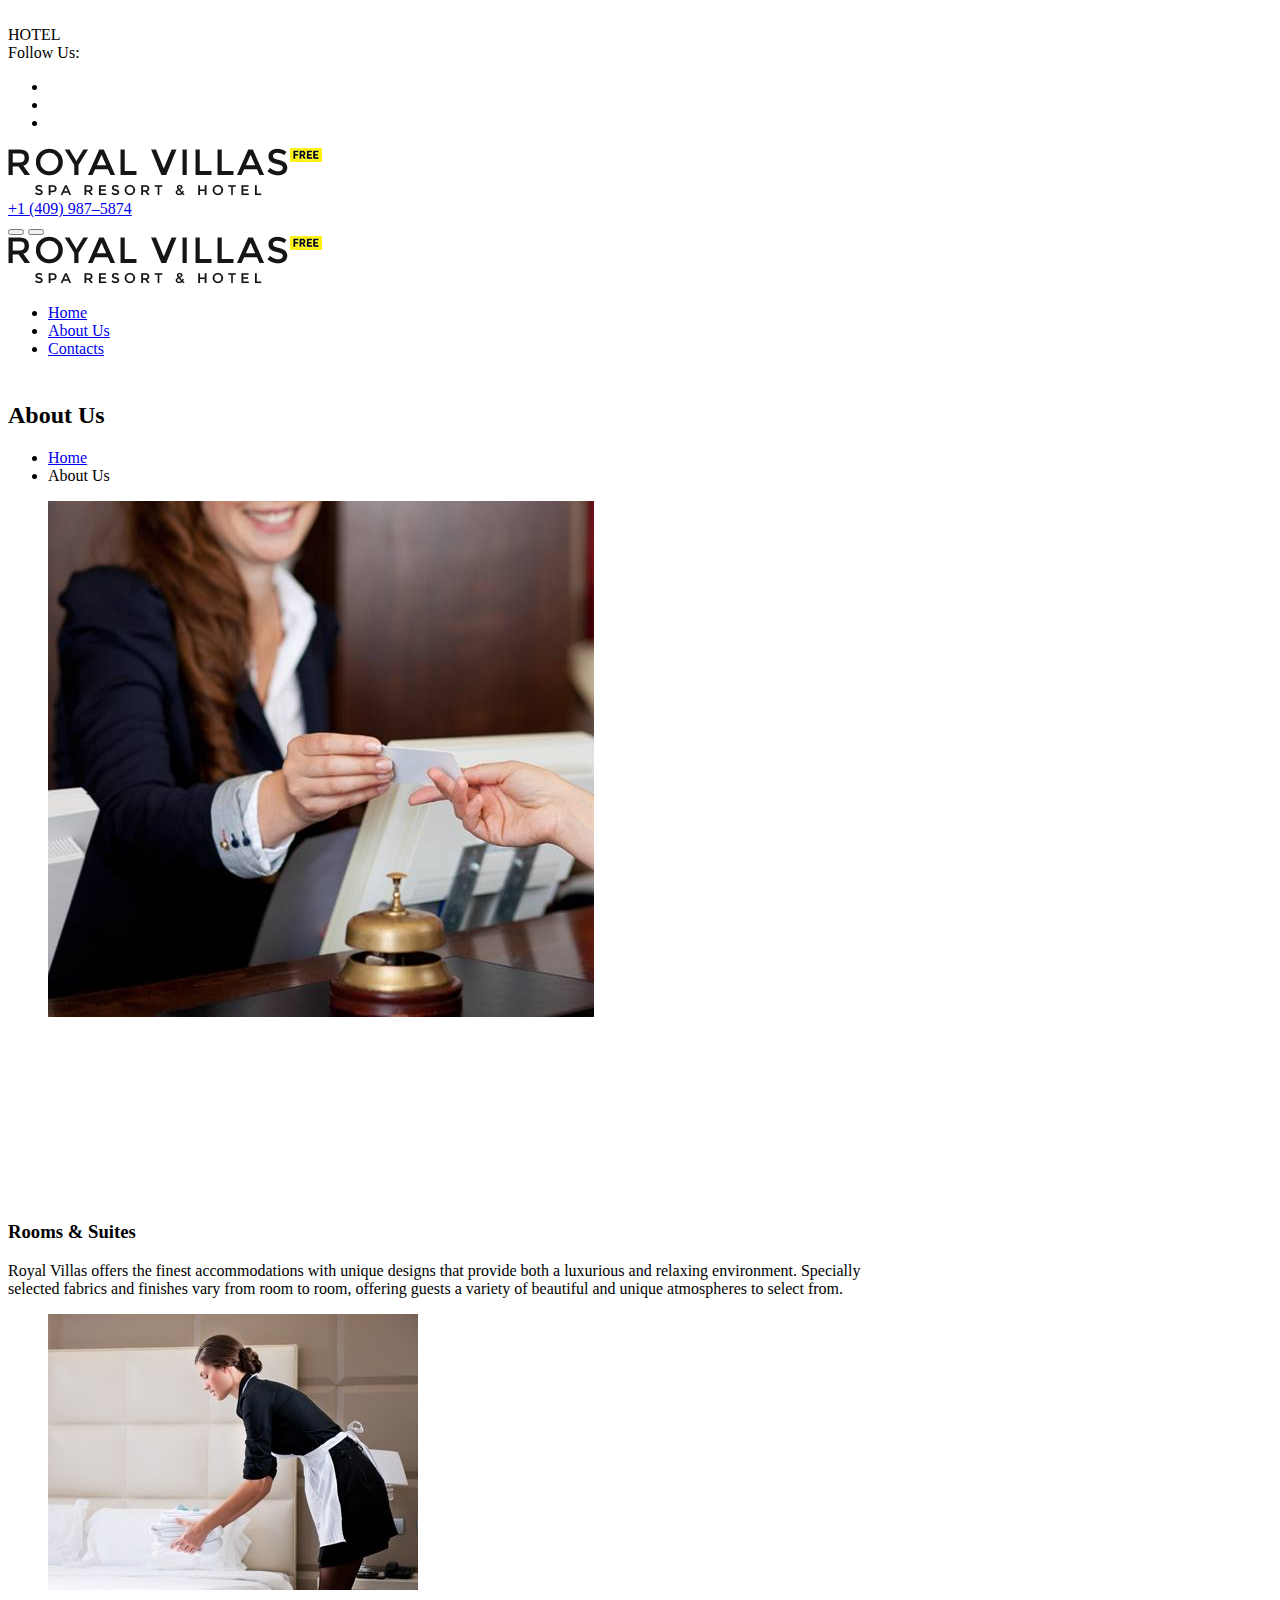
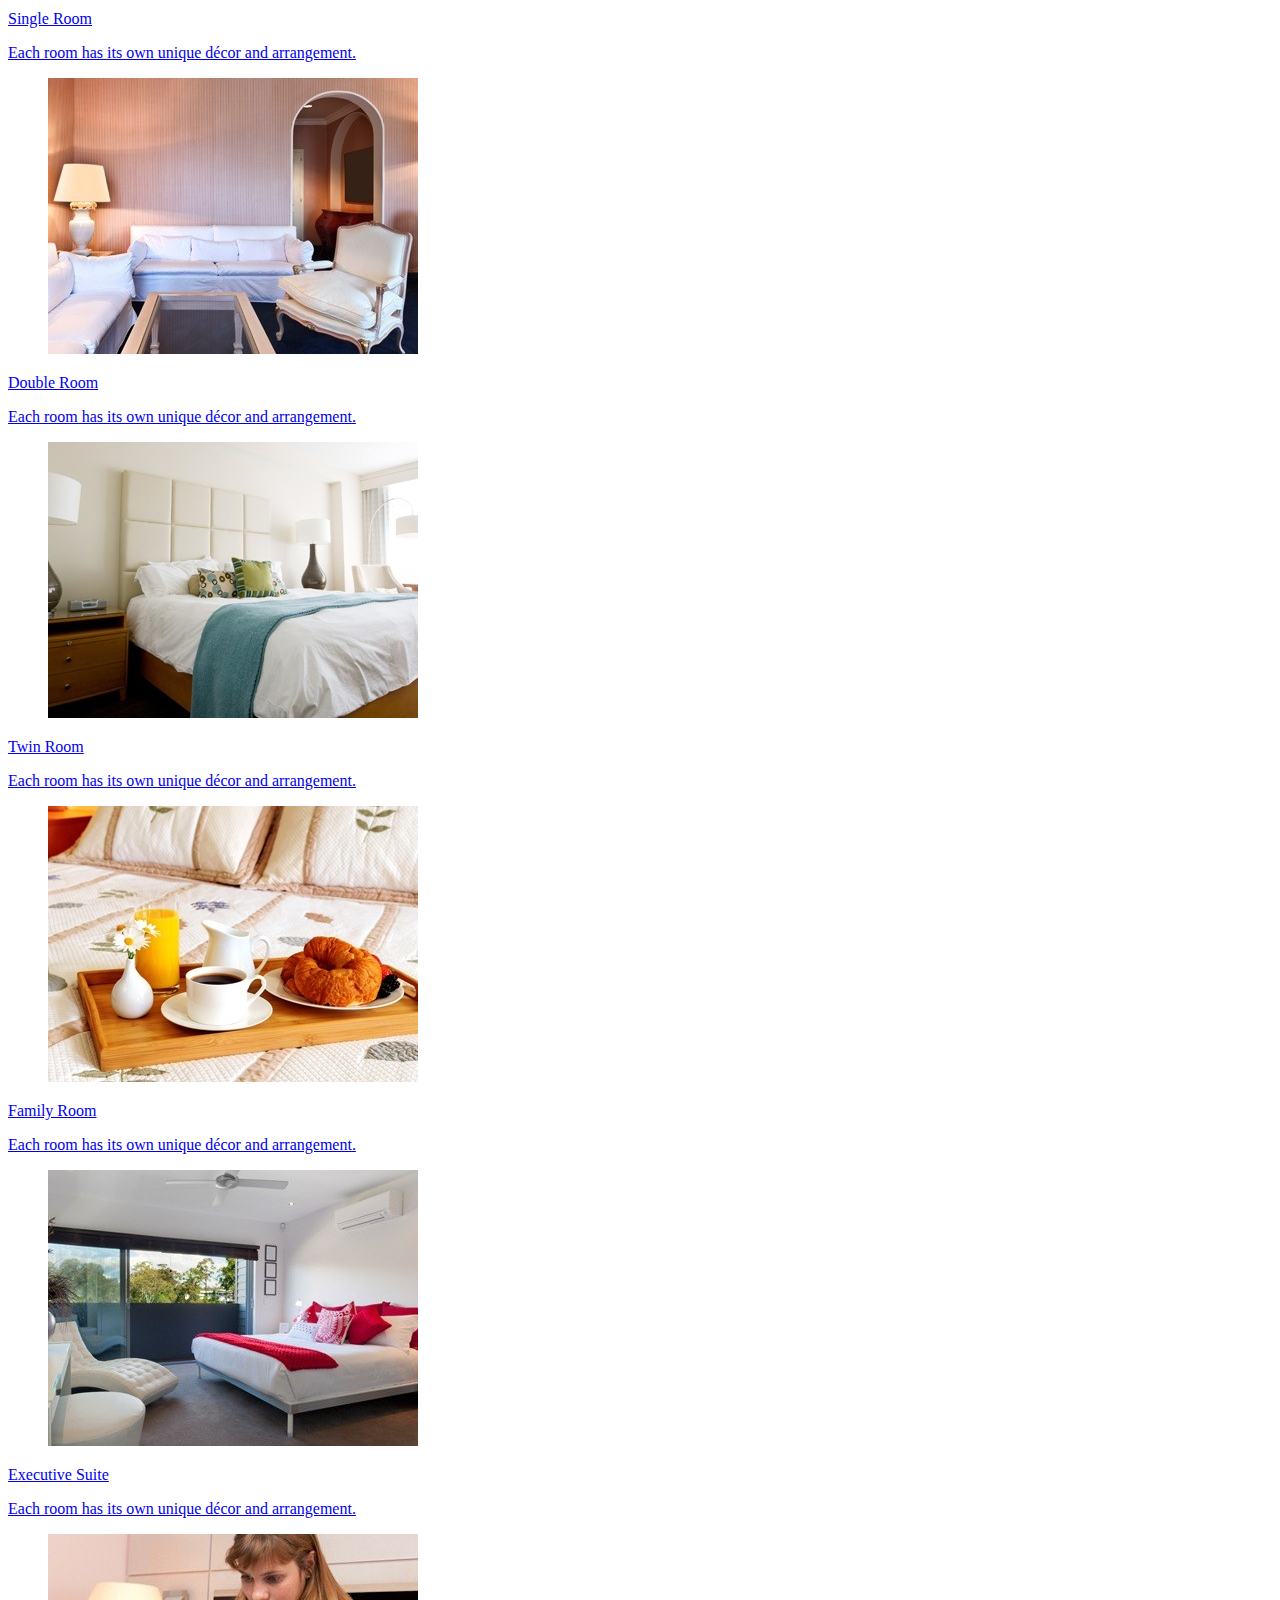
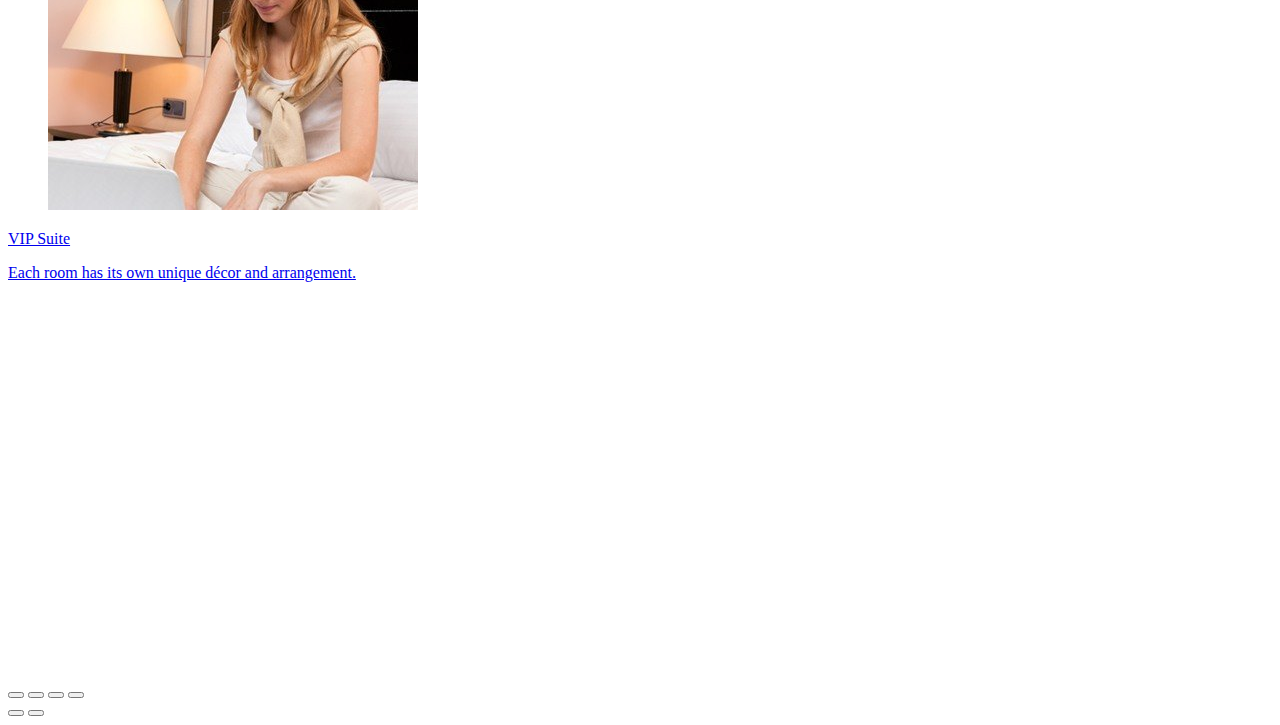
==== about-us.html @ 46a11536 "Add files via upload" ====
<!-- icon list--><!DOCTYPE html>
<html class="wide wow-animation" lang="en">
  <head>
    <!-- Site Title-->
    <title>About Us</title>
    <meta name="format-detection" content="telephone=no">
    <meta name="viewport" content="width=device-width, height=device-height, initial-scale=1.0, maximum-scale=1.0, user-scalable=0">
    <meta http-equiv="X-UA-Compatible" content="IE=edge">
    <meta charset="utf-8">
    <link rel="icon" href="images/favicon.ico" type="image/x-icon">
    <!-- Stylesheets-->
    <link rel="stylesheet" type="text/css" href="//fonts.googleapis.com/css?family=Lato:400,700,400italic%7CPoppins:300,400,500,700">
    <link rel="stylesheet" href="css/bootstrap.css">
    <link rel="stylesheet" href="css/style.css">
    <style>.ie-panel{display: none;background: #212121;padding: 10px 0;box-shadow: 3px 3px 5px 0 rgba(0,0,0,.3);clear: both;text-align:center;position: relative;z-index: 1;} html.ie-10 .ie-panel, html.lt-ie-10 .ie-panel {display: block;}</style>
  </head>
  <body>
    <div class="ie-panel"><a href="http://windows.microsoft.com/en-US/internet-explorer/"><img src="images/ie8-panel/warning_bar_0000_us.jpg" height="42" width="820" alt="You are using an outdated browser. For a faster, safer browsing experience, upgrade for free today."></a></div>
    <!-- Page-->
    <div class="text-center page"><a class="banner banner-top" href="https://www.templatemonster.com/website-templates/monstroid2.html" target="_blank"><img src="images/monstroid.jpg" alt="" height="0"></a>
      <!-- Page preloader-->
      <div class="page-loader">
        <div>
          <div class="page-loader-body">
            <div class="loader">
              <div class="window"></div>
              <div class="window"></div>
              <div class="window"></div>
              <div class="window"></div>
              <div class="window"></div>
              <div class="window"></div>
              <div class="window"></div>
              <div class="window"></div>
              <div class="window"></div>
              <div class="window"></div>
              <div class="window"></div>
              <div class="window"></div>
              <div class="window"></div>
              <div class="window"></div>
              <div class="window"></div>
              <div class="window"></div>
              <div class="window"></div>
              <div class="window"></div>
              <div class="window"></div>
              <div class="window"></div>
              <div class="window"></div>
              <div class="window"></div>
              <div class="window"></div>
              <div class="window"></div>
              <div class="window"></div>
              <div class="door"></div>
              <div class="hotel-sign"><span>H</span><span>O</span><span>T</span><span>E</span><span>L</span></div>
            </div>
          </div>
        </div>
      </div>
      <!-- Page Header-->
      <header class="page-header" style="padding-bottom: 24px">
        <!-- RD Navbar-->
        <div class="rd-navbar-wrap">
          <nav class="rd-navbar rd-navbar-default-with-top-panel" data-layout="rd-navbar-fixed" data-sm-layout="rd-navbar-fixed" data-md-layout="rd-navbar-fullwidth" data-md-device-layout="rd-navbar-fixed" data-lg-layout="rd-navbar-fullwidth" data-lg-device-layout="rd-navbar-fullwidth" data-md-stick-up-offset="90px" data-lg-stick-up-offset="150px" data-stick-up="true" data-sm-stick-up="true" data-md-stick-up="true" data-lg-stick-up="true">
            <div class="rd-navbar-top-panel rd-navbar-collapse">
              <div class="rd-navbar-top-panel-inner">
                <div class="left-side">
                  <div class="group"><span class="text-italic">Follow Us:</span>
                    <ul class="list-inline">
                      <li><a class="icon icon-sm icon-secondary-5 fa fa-instagram" href="#"></a></li>
                      <li><a class="icon icon-sm icon-secondary-5 fa fa-facebook" href="#"></a></li>
                      <li><a class="icon icon-sm icon-secondary-5 fa fa-twitter" href="#"></a></li>
                    </ul>
                  </div>
                </div>
                <div class="center-side">
                  <!-- RD Navbar Brand-->
                  <div class="rd-navbar-brand fullwidth-brand"><a class="brand-name" href="index.html"><img src="images/logo-default-314x48.png" alt="" width="314" height="48"/></a></div>
                </div>
                <div class="right-side">
                  <!-- Contact Info-->
                  <div class="contact-info">
                    <div class="unit unit-middle unit-horizontal unit-spacing-xs">
                      <div class="unit__left"><span class="icon icon-primary text-middle mdi mdi-phone"></span></div>
                      <div class="unit__body"><a class="text-middle" href="tel:#">+1 (409) 987–5874</a></div>
                    </div>
                  </div>
                </div>
              </div>
            </div>
            <div class="rd-navbar-inner">
              <!-- RD Navbar Panel-->
              <div class="rd-navbar-panel">
                <!-- RD Navbar Toggle-->
                <button class="rd-navbar-toggle" data-rd-navbar-toggle=".rd-navbar-nav-wrap"><span></span></button>
                <!-- RD Navbar collapse toggle-->
                <button class="rd-navbar-collapse-toggle" data-rd-navbar-toggle=".rd-navbar-collapse"><span></span></button>
                <!-- RD Navbar Brand-->
                <div class="rd-navbar-brand mobile-brand"><a class="brand-name" href="index.html"><img src="images/logo-default-314x48.png" alt="" width="314" height="48"/></a></div>
              </div>
              <div class="rd-navbar-aside-right">
                <div class="rd-navbar-nav-wrap">
                  <div class="rd-navbar-nav-scroll-holder">
                    <ul class="rd-navbar-nav">
                      <li><a href="index.html">Home</a>
                      </li>
                      <li class="active"><a href="about-us.html">About Us</a>
                      </li>
                      <li><a href="contacts.html">Contacts</a>
                      </li>
                      </li>
                    </ul>
                  </div>
                </div>
              </div>
            </div>
          </nav>
        </div>
      </header>
      <!-- Breadcrumbs & Page title-->
      <section class="section-md text-center bg-image breadcrumbs-01">
        <div class="shell shell-fluid">
          <div class="range range-xs-center">
            <div class="cell-xs-12 cell-xl-11">
              <h2 class="text-white">About Us</h2>
              <ul class="breadcrumbs-custom">
                <li><a href="index.html">Home</a></li>
                <li class="active">About Us</li>
              </ul>
            </div>
          </div>
        </div>
      </section>

      <section class="section section-md bg-secondary-4 text-center text-sm-left">
        <div class="shell">
          <div class="range range-50 range-md-justify range-sm-middle">
            <div class="cell-sm-6 wow fadeInUp" data-wow-delay=".1s">
              <div class="box-outline box-outline__mod-1">
                <figure><img src="images/about-01-546x516.jpg" alt="" width="546" height="516"/>
                </figure>
              </div>
            </div>
            <div class="cell-sm-6 cell-md-5 wow fadeInUp" data-wow-delay=".2s">
              <h3>A Few Words About Us</h3>
              <p>Tired of your daily routine? Seeking for a place to stay and rest with your family? You are in the right place! Our spa resort and hotel provides luxury and historic accommodations for travelers. It combines modern style and amenities with traditional values.</p>
              <p>All rooms are equipped with air conditioners and LCD TVs. Free WI-FI service is available throughout the territory of the hotel. Our restaurant food and meals from world cuisines unite people connecting history and traditions. Experience our warm hospitality, high quality of service and exceptional comfort! Make a reservation for your dream vacation today!</p><a class="button button-primary button button-square button-effect-ujarak button-lg" href="#"><span>read more</span></a>
            </div>
          </div>
        </div>
      </section>
      <section class="section section-md">
        <div class="shell">
          <h3>Rooms & Suites</h3>
          <p>Royal Villas offers the finest accommodations with unique designs that provide both a luxurious and relaxing environment. Specially <br> selected fabrics and finishes vary from room to room, offering guests a variety of beautiful and unique atmospheres to select from.</p>
          <div class="range range-30" data-lightgallery="group">
            <div class="cell-sm-6 cell-md-4"><a class="thumbnail-classic" href="images/grid-gallery-1-1200x800_original.jpg" data-lightgallery="item">
                <figure><img src="images/grid-gallery-1-370x276.jpg" alt="" width="370" height="276"/>
                </figure>
                <div class="caption">
                  <p class="caption-title">Single Room</p>
                  <p class="caption-text">Each room has its own unique décor and arrangement.</p>
                </div></a>
            </div>
            <div class="cell-sm-6 cell-md-4"><a class="thumbnail-classic" href="images/grid-gallery-2-1200x800_original.jpg" data-lightgallery="item">
                <figure><img src="images/grid-gallery-2-370x276.jpg" alt="" width="370" height="276"/>
                </figure>
                <div class="caption">
                  <p class="caption-title">Double Room</p>
                  <p class="caption-text">Each room has its own unique décor and arrangement.</p>
                </div></a>
            </div>
            <div class="cell-sm-6 cell-md-4"><a class="thumbnail-classic" href="images/grid-gallery-3-1058x800_original.jpg" data-lightgallery="item">
                <figure><img src="images/grid-gallery-3-370x276.jpg" alt="" width="370" height="276"/>
                </figure>
                <div class="caption">
                  <p class="caption-title">Twin Room</p>
                  <p class="caption-text">Each room has its own unique décor and arrangement.</p>
                </div></a>
            </div>
            <div class="cell-sm-6 cell-md-4"><a class="thumbnail-classic" href="images/grid-gallery-4-1200x797_original.jpg" data-lightgallery="item">
                <figure><img src="images/grid-gallery-4-370x276.jpg" alt="" width="370" height="276"/>
                </figure>
                <div class="caption">
                  <p class="caption-title">Family Room</p>
                  <p class="caption-text">Each room has its own unique décor and arrangement.</p>
                </div></a>
            </div>
            <div class="cell-sm-6 cell-md-4"><a class="thumbnail-classic" href="images/grid-gallery-5-1200x800_original.jpg" data-lightgallery="item">
                <figure><img src="images/grid-gallery-5-370x276.jpg" alt="" width="370" height="276"/>
                </figure>
                <div class="caption">
                  <p class="caption-title">Executive Suite</p>
                  <p class="caption-text">Each room has its own unique décor and arrangement.</p>
                </div></a>
            </div>
            <div class="cell-sm-6 cell-md-4"><a class="thumbnail-classic" href="images/grid-gallery-6-1200x800_original.jpg" data-lightgallery="item">
                <figure><img src="images/grid-gallery-6-370x276.jpg" alt="" width="370" height="276"/>
                </figure>
                <div class="caption">
                  <p class="caption-title">VIP Suite</p>
                  <p class="caption-text">Each room has its own unique décor and arrangement.</p>
                </div></a>
            </div>
          </div>
        </div>
      </section>
     
      <!-- Page Footer-->
      <footer class="page-footer text-left text-sm-left">
        <div class="shell-wide">
          <div class="footer-banner section-sm"><a class="banner" href="https://www.templatemonster.com/website-templates/monstroid2.html" target="_blank"><img src="images/monstroid_big.jpg" alt="" height="0"></a></div>
          <div class="page-footer-minimal">
            <div class="shell-wide">
              <div class="range range-50">
                <div class="cell-sm-6 cell-md-3 cell-lg-4 wow fadeInUp" data-wow-delay=".1s">
                  <div class="page-footer-minimal-inner">
                    <h4>Opening Hours</h4>
                    <ul class="list-unstyled">
                      <li>
                        <div class="group-xs"> 
                          <div>
                            <dl class="list-desc">
                              <dt>Weekdays: </dt>
                              <dd class="text-gray-darker"><span>8:00–20:00</span></dd>
                            </dl>
                          </div>
                          <div>
                            <dl class="list-desc">
                              <dt>Weekends: </dt>
                              <dd class="text-gray-darker"><span>9:00–18:00</span></dd>
                            </dl>
                          </div>
                        </div>
                      </li>
                      <li>
                        <p class="rights"><span>&copy;&nbsp;</span><span>2019</span><span>&nbsp;</span><span class="copyright-year"></span>Royal Villas. All Rights Reserved. Design by <a href="https://www.templatemonster.com">TemplateMonster</a></p>
                      </li>
                    </ul>
                  </div>
                </div>
                <div class="cell-sm-6 cell-md-5 cell-lg-4 wow fadeInUp" data-wow-delay=".2s">
                  <div class="page-footer-minimal-inner">
                    <h4>Address</h4>
                    <ul class="list-unstyled">
                      <li>
                        <dl class="list-desc">
                          <dt><span class="icon icon-sm mdi mdi-map-marker"></span></dt>
                          <dd><a class="link link-gray-darker" href="#">6036 Richmond hwy., Alexandria, VA, 2230</a></dd>
                        </dl>
                      </li>
                      <li>
                        <dl class="list-desc">
                          <dt><span class="icon icon-sm mdi mdi-phone"></span></dt>
                          <dd class="text-gray-darker">Call Us: <a class="link link-gray-darker" href="tel:#">+1 (409) 987–5874</a>
                          </dd>
                        </dl>
                      </li>
                    </ul>
                  </div>
                </div>
                <div class="cell-sm-8 cell-md-4 wow fadeInUp" data-wow-delay=".3s">
                  <div class="page-footer-minimal-inner-subscribe">
                    <h4>Join Our Newsletter</h4>
                    <!-- RD Mailform-->
                    <form class="rd-mailform rd-mailform-inline form-center" data-form-output="form-output-global" data-form-type="subscribe" method="post" action="bat/rd-mailform.php">
                      <div class="form-wrap">
                        <input class="form-input" id="subscribe-email" type="email" name="email" data-constraints="@Email @Required">
                        <label class="form-label" for="subscribe-email">Enter your e-mail</label>
                      </div>
                      <button class="button button-primary-2 button-effect-ujarak button-square" type="submit"><span>Subscribe</span></button>
                    </form>
                  </div>
                </div>
              </div>
            </div>
          </div>
        </div>
      </footer>
    </div>
    <!-- PANEL-->
    <!-- END PANEL-->
    <!-- Global Mailform Output-->
    <div class="snackbars" id="form-output-global"></div>
    <!-- PhotoSwipe Gallery-->
    <div class="pswp" tabindex="-1" role="dialog" aria-hidden="true">
      <div class="pswp__bg"></div>
      <div class="pswp__scroll-wrap">
        <div class="pswp__container">
          <div class="pswp__item"></div>
          <div class="pswp__item"></div>
          <div class="pswp__item"></div>
        </div>
        <div class="pswp__ui pswp__ui--hidden">
          <div class="pswp__top-bar">
            <div class="pswp__counter"></div>
            <button class="pswp__button pswp__button--close" title="Close (Esc)"></button>
            <button class="pswp__button pswp__button--share" title="Share"></button>
            <button class="pswp__button pswp__button--fs" title="Toggle fullscreen"></button>
            <button class="pswp__button pswp__button--zoom" title="Zoom in/out"></button>
            <div class="pswp__preloader">
              <div class="pswp__preloader__icn">
                <div class="pswp__preloader__cut">
                  <div class="pswp__preloader__donut"></div>
                </div>
              </div>
            </div>
          </div>
          <div class="pswp__share-modal pswp__share-modal--hidden pswp__single-tap">
            <div class="pswp__share-tooltip"></div>
          </div>
          <button class="pswp__button pswp__button--arrow--left" title="Previous (arrow left)"></button>
          <button class="pswp__button pswp__button--arrow--right" title="Next (arrow right)"></button>
          <div class="pswp__caption">
            <div class="pswp__caption__cent"></div>
          </div>
        </div>
      </div>
    </div>
    <!-- Javascript-->
    <script src="js/core.min.js"></script>
    <script src="js/script.js"></script>
  </body>
</html>
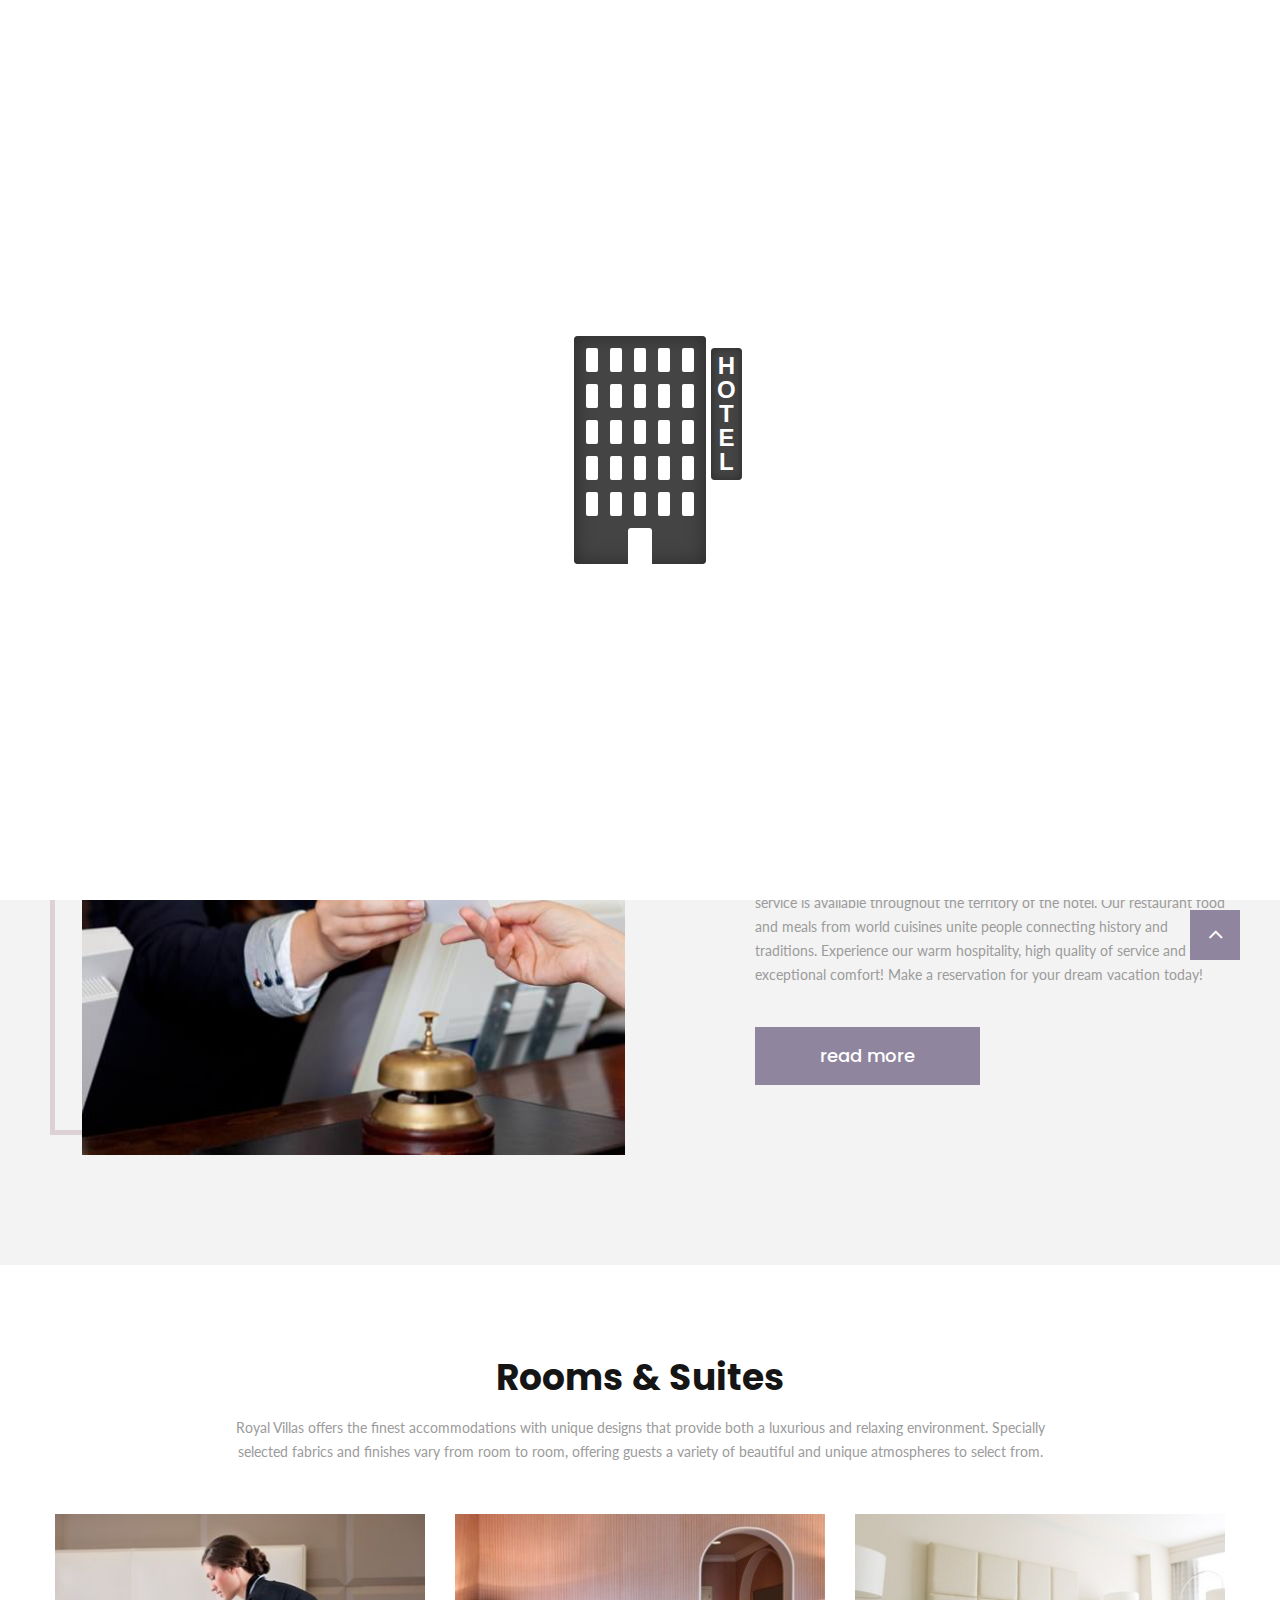
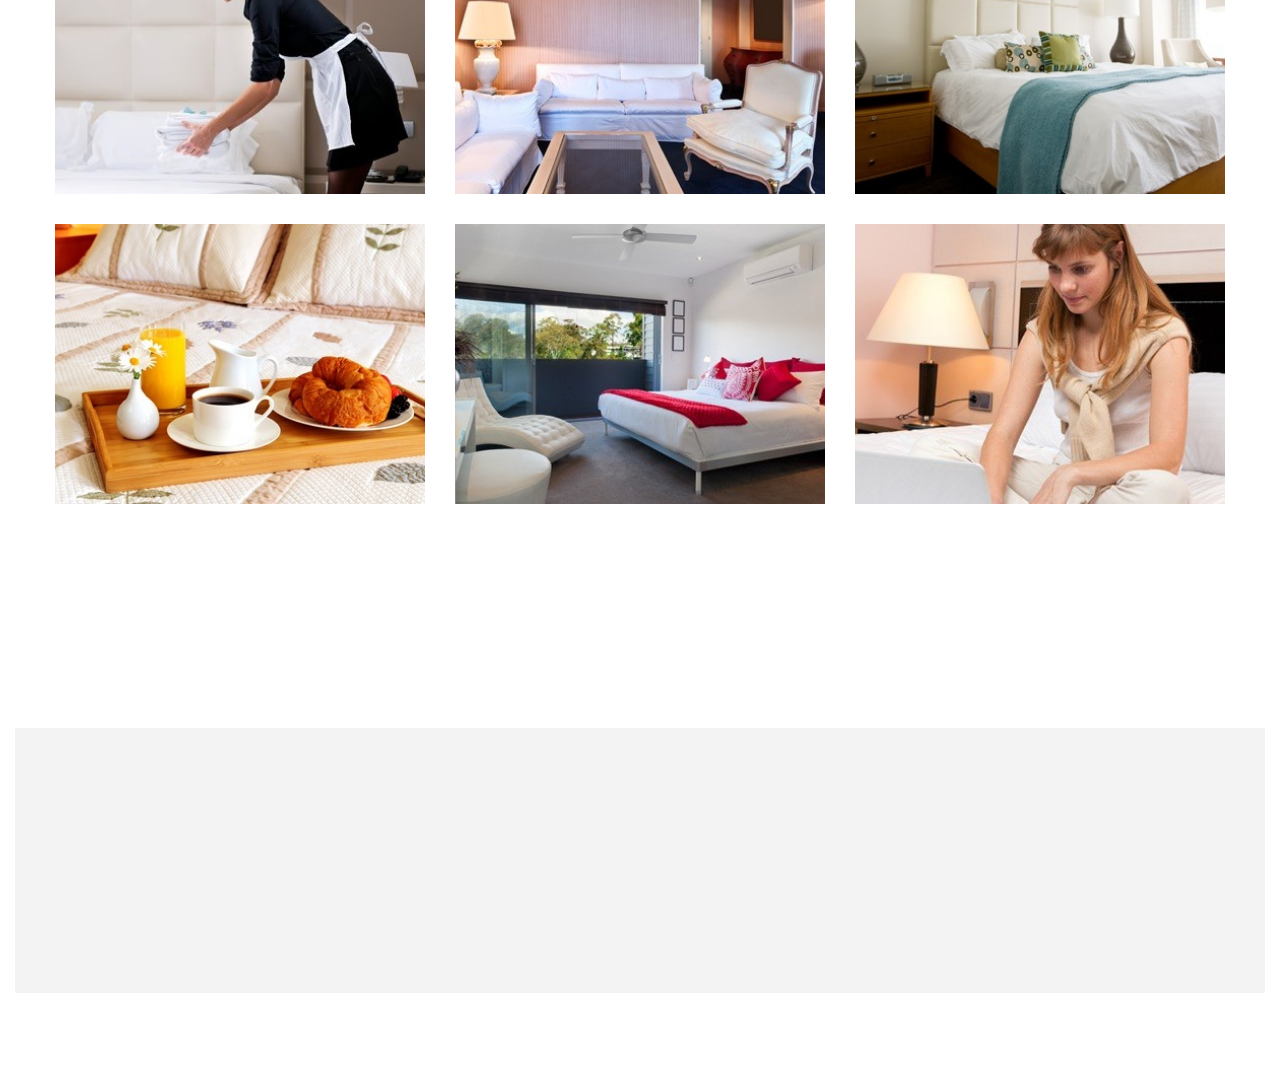
==== commit 503ec375: "Add files via upload" ====
--- a/about-us.html
+++ b/about-us.html
@@ -8,7 +8,7 @@
     <meta name="viewport" content="width=device-width, height=device-height, initial-scale=1.0, maximum-scale=1.0, user-scalable=0">
     <meta http-equiv="X-UA-Compatible" content="IE=edge">
     <meta charset="utf-8">
-    <link rel="icon" href="images/favicon.ico" type="image/x-icon">
+    <link rel="icon" href="images/favicon.png" type="image/x-icon">
     <!-- Stylesheets-->
     <link rel="stylesheet" type="text/css" href="//fonts.googleapis.com/css?family=Lato:400,700,400italic%7CPoppins:300,400,500,700">
     <link rel="stylesheet" href="css/bootstrap.css">
@@ -73,7 +73,7 @@
                 </div>
                 <div class="center-side">
                   <!-- RD Navbar Brand-->
-                  <div class="rd-navbar-brand fullwidth-brand"><a class="brand-name" href="index.html"><img src="images/logo-default-314x48.png" alt="" width="314" height="48"/></a></div>
+                  <div class="rd-navbar-brand fullwidth-brand"><a class="brand-name" href="index.html"><img src="images/HEREDIAVILLE_default_logo.png" alt="" width="314" height="48"/></a></div>
                 </div>
                 <div class="right-side">
                   <!-- Contact Info-->
@@ -94,7 +94,7 @@
                 <!-- RD Navbar collapse toggle-->
                 <button class="rd-navbar-collapse-toggle" data-rd-navbar-toggle=".rd-navbar-collapse"><span></span></button>
                 <!-- RD Navbar Brand-->
-                <div class="rd-navbar-brand mobile-brand"><a class="brand-name" href="index.html"><img src="images/logo-default-314x48.png" alt="" width="314" height="48"/></a></div>
+                <div class="rd-navbar-brand mobile-brand"><a class="brand-name" href="index.html"><img src="images/HEREDIAVILLE_default_logo.png" alt="" width="314" height="48"/></a></div>
               </div>
               <div class="rd-navbar-aside-right">
                 <div class="rd-navbar-nav-wrap">
--- a/css/style.css
+++ b/css/style.css
@@ -0,0 +1,31722 @@
+@charset "UTF-8";+/*
+*
+* Trunk version 1.2.2
+*
+*/+/**
+* Template Style
+*
+* [Table of contents]
+*   1. Custom styles
+*     1.1 Main Styles
+*     1.2 Typography
+*     1.3 Backgrounds
+*     1.4 Colors
+*     1.5 Main layout
+*
+*   2. Components
+*     2.1 Icons
+*     2.2 Buttons
+*     2.3 Forms
+*     2.4 Tables
+*     2.5 Lists
+*     2.6 Post
+*     2.7 Thumbnail
+*     2.8 Tooltip
+*     2.9 Snackbars
+*     2.10 Navigation
+*     2.11 Preloader
+*     2.12 Breadcrumbs
+*     2.13 Panel custom
+*     2.14 Pagination custom
+*
+*   3. Helpers
+*     3.1 Text-alignment
+*     3.2 Text-styling
+*     3.3 Visibility responsive
+*     3.4 Groups
+*     3.5 Context Styling
+*     3.6 Sections
+*     3.7 Offsets
+*
+*   4. Modules
+*     4.1 Flex grid
+*     4.2 Unit-responsive
+*
+*   5 Plugins
+*     5.1 Animate
+*     5.2 Isotope
+*     5.3 Owl Carousel
+*     5.4 RD Navbar
+*     5.5 RD Parallax
+*     5.6 RD Google-Map
+*     5.7 RD Search
+*     5.8 To top
+*     5.9 Tabs
+*     5.10 Photoswipe
+*     5.11 Progress-bars
+*     5.12 Counter
+*     5.13 jquery-circle-progress
+*     5.14 Timecircles
+*     5.15 Swiper
+*
+*   6. Fonts
+*     6.1 FontAwesome
+*     6.2 MDI
+**/+/*
+*
+* Main Styles
+* ==================================================
+*/+html *:first-child {+	margin-top: 0;+}++html *:last-child {+	margin-bottom: 0;+}++body {+	font-family: "Lato", Helvetica, Arial, sans-serif;+	font-size: 14px;+	font-weight: 400;+	line-height: 1.71429;+	color: #9b9b9b;+	background-color: #fff;+}++mark {+	background: #8f859e;+	color: #fff;+	padding: 2px 4px;+}++a {+	color: #8f859e;+	text-decoration: none;+	transition: all 250ms ease-in;+}++a:hover, a:focus {+	color: #695f77;+	text-decoration: none;+	outline: none;+}++a[href*='callto'], a[href*='mailto'] {+	white-space: nowrap;+}++a.hover, a.active {+	color: #695f77;+}++.link-gray, .link-gray:active, .link-gray:focus {+	color: #9b9b9b;+}++.link-gray:hover {+	color: #8f859e;+}++.link-gray-dark, .link-gray-dark:active, .link-gray-dark:focus {+	color: #363d41;+}++.link-gray-dark:hover {+	color: #8f859e;+}++.link-gray-darker, .link-gray-darker:active, .link-gray-darker:focus {+	color: #151515;+}++.link-gray-darker:hover {+	color: #8f859e;+}++.link-hover {+	color: #695f77;+}++.link-press {+	color: #695f77;+}++.link-underline {+	text-decoration: underline;+}++.site-map-link {+	color: #151515;+}++.site-map-link:before {+	padding-right: 17px;+	color: #151515;+	font-size: 15px;+}++.heading-link {+	font-size: 18px;+	font-family: "Poppins", Helvetica, Arial, sans-serif;+}++.p a:hover,+.list a:hover {+	text-decoration: underline;+}++.p a.site-map-link,+.list a.site-map-link {+	text-decoration: none;+}++.overflow-hidden {+	overflow: hidden;+}++p {+	margin-bottom: 0;+}++img {+	display: inline-block;+	max-width: 100%;+	height: auto;+}++.img-rounded {+	border-radius: 4px;+}++/*
+*
+* Typography
+* ==================================================
+*/+h1, h2, h3, h4, h5, h6, .heading-1, .heading-2, .heading-3, .heading-4, .heading-5, .heading-6 {+	margin-top: 0;+	margin-bottom: 0;+	font-family: "Poppins", Helvetica, Arial, sans-serif;+	font-weight: 700;+	letter-spacing: 0;+	color: #151515;+}++h1 a, h2 a, h3 a, h4 a, h5 a, h6 a, .heading-1 a, .heading-2 a, .heading-3 a, .heading-4 a, .heading-5 a, .heading-6 a {+	transition: .3s all ease;+}++h1 a:hover, h2 a:hover, h3 a:hover, h4 a:hover, h5 a:hover, h6 a:hover, .heading-1 a:hover, .heading-2 a:hover, .heading-3 a:hover, .heading-4 a:hover, .heading-5 a:hover, .heading-6 a:hover {+	color: #695f77;+}++h1,+.heading-1 {+	font-size: 48px;+	line-height: 1.2;+}++@media (min-width: 768px) {+	h1,+	.heading-1 {+		line-height: 1.15789;+		font-size: 95px;+	}+}++h2,+.heading-2 {+	font-size: 32px;+	line-height: 1.5;+}++@media (min-width: 768px) {+	h2,+	.heading-2 {+		line-height: 0.93333;+		font-size: 60px;+	}+}++h3,+.heading-3 {+	font-size: 28px;+	line-height: 1.5;+}++@media (min-width: 768px) {+	h3,+	.heading-3 {+		line-height: 1;+		font-size: 36px;+	}+}++h4,+.heading-4 {+	font-size: 20px;+	line-height: 1.5;+}++@media (min-width: 768px) {+	h4,+	.heading-4 {+		line-height: 1.25;+		font-size: 24px;+	}+}++h5,+.heading-5 {+	font-size: 18px;+	line-height: 1.5;+}++@media (min-width: 768px) {+	h5,+	.heading-5 {+		line-height: 1.66667;+		font-size: 18px;+	}+}++h6,+.heading-6 {+	font-size: 17px;+	line-height: 1.5;+}++@media (min-width: 768px) {+	h6,+	.heading-6 {+		line-height: 1.25;+		font-size: 16px;+	}+}++.heading-variant-1 > span {+	display: inline-block;+}++.heading-variant-1 > span + * {+	margin-top: 15px;+}++* + .page .subtitle-group-variant-1 {+	margin-top: 15px;+}++@media (min-width: 1200px) {+	.page .subtitle-group-variant-1 {+		padding-top: 10px;+		padding-bottom: 20px;+	}+}++.big {+	font-size: 16px;+}++small,+.small {+	display: block;+	font-size: 12px;+}++hr {+	margin-top: 0;+	margin-bottom: 0;+	border-top: 1px solid #ebebeb;+}++.divider {+	display: inline-block;+	margin-bottom: 0;+	border: none;+	height: 1px;+	width: 100%;+	background-color: #8f859e;+}++.divider-xs {+	max-width: 45px;+	height: 2px;+}++.divider-xs-2 {+	max-width: 85px;+	height: 2px;+}++.divider-sm {+	max-width: 160px;+}++.divider-left {+	margin-left: 0;+}++.divider-custom {+	position: relative;+	background-color: #ddd;+}++.divider-custom:before {+	position: absolute;+	top: 0;+	left: 0;+	width: 45px;+	border-top: 1px solid #8f859e;+	content: "";+	display: inline-block;+}++.divider-secondary {+	background: #dcd1d5;+}++.heading-subtitle-divider-wrap {+	display: flex;+	flex-direction: column;+	align-items: center;+}++* + .heading-subtitle-divider-wrap {+	margin-top: 15px;+}++.heading-subtitle-divider-wrap:before {+	content: "";+	display: inline-block;+	margin-bottom: 15px;+	border-top: 4px solid #dcd1d5;+	width: 125px;+}++@media (min-width: 768px) {+	.heading-subtitle-divider-wrap {+		align-items: center;+		flex-direction: row;+	}+	* + .heading-subtitle-divider-wrap {+		margin-top: 25px;+	}+	.heading-subtitle-divider-wrap:before {+		margin-bottom: 0;+		margin-right: 15px;+	}+}++/*
+*
+* Backgrounds
+* ==================================================
+*/+.bg-white {+	background-color: #fff;+}++.bg-white + .bg-white {+	padding-top: 0;+}++.bg-gray-dark {+	background-color: #363d41;+}++.bg-gray-dark + .bg-gray-dark {+	padding-top: 0;+}++.bg-gray-light {+	background-color: #f2f3f8;+}++.bg-gray-light + .bg-gray-light {+	padding-top: 0;+}++.bg-primary {+	background-color: #8f859e;+}++.bg-primary + .bg-primary {+	padding-top: 0;+}++.bg-gray-10 {+	background-color: #6f6f6f;+}++.bg-gray-10 + .bg-gray-10 {+	padding-top: 0;+}++.bg-gray-13 {+	background-color: #323232;+}++.bg-gray-13 + .bg-gray-13 {+	padding-top: 0;+}++.bg-gray-11 {+	background-color: #3b3b3b;+}++.bg-gray-11 + .bg-gray-11 {+	padding-top: 0;+}++.bg-secondary-3 {+	background-color: #464646;+}++.bg-secondary-3 + .bg-secondary-3 {+	padding-top: 0;+}++.bg-half-secondary-3 {+	position: relative;+}++.bg-half-secondary-3:before {+	position: absolute;+	top: 0;+	left: 0;+	right: 0;+	bottom: 70%;+	content: '';+	background-color: #464646;+	z-index: -1;+}++.bg-half-secondary-3 p {+	color: rgba(255, 255, 255, 0.5);+}++.bg-secondary-3 + .bg-half-secondary-3 {+	padding-top: 0;+}++@media (min-width: 768px) {+	.bg-half-secondary-3:before {+		bottom: 60%;+	}+}++@media (min-width: 1200px) {+	.bg-half-secondary-3:before {+		bottom: 44%;+	}+}++.bg-secondary-4 {+	background: #f3f3f3;+}++.bg-soon {+	background: url(../images/coming-soon.jpg) no-repeat 50%;+}++.bg-image {+	background-size: cover;+	background-position: center top;+}++@media (min-width: 992px) {+	html.desktop .bg-fixed {+		background-attachment: fixed;+	}+}++/*
+*
+* Colors
+* ==================================================
+*/+.page .text-gray-base {+	color: #000;+}++.page a.text-gray-base:hover,+.page a.text-gray-base:focus {+	color: #8f859e;+}++.page .text-gray-darker {+	color: #151515;+}++.page a.text-gray-darker:hover,+.page a.text-gray-darker:focus {+	color: #8f859e;+}++.page .text-gray-dark {+	color: #363d41;+}++.page a.text-gray-dark:hover,+.page a.text-gray-dark:focus {+	color: #8f859e;+}++.page .text-gray {+	color: #9b9b9b;+}++.page a.text-gray:hover,+.page a.text-gray:focus {+	color: #8f859e;+}++.page .text-gray-light {+	color: #f2f3f8;+}++.page a.text-gray-light:hover,+.page a.text-gray-light:focus {+	color: #8f859e;+}++.page .text-gray-lighter {+	color: #ebebeb;+}++.page a.text-gray-lighter:hover,+.page a.text-gray-lighter:focus {+	color: #8f859e;+}++.page .text-primary {+	color: #8f859e;+}++.page a.text-primary:hover,+.page a.text-primary:focus {+	color: #756a86;+}++.page .text-secondary {+	color: #dcd1d5;+}++.page a.text-secondary:hover,+.page a.text-secondary:focus {+	color: #c6b4bb;+}++.page .text-white {+	color: #fff;+}++.page a.text-white:hover,+.page a.text-white:focus {+	color: #e6e6e6;+}++/*
+*
+* Main layout
+* ==================================================
+*/+.element-mod {+	color: #151515;+}++.figure-default {+	color: #9b9b9b;+}++.figure-default figcaption {+	margin-top: 10px;+}++.subtitle {+	font-size: 24px;+}++.extra-large {+	font-size: 90px;+	line-height: 1.3;+}++@media (min-width: 768px) {+	.extra-large {+		font-size: 140px;+	}+}++@media (min-width: 1200px) {+	.extra-large {+		font-size: 220px;+		line-height: 1;+	}+}++.text-decoration-lines {+	position: relative;+	overflow: hidden;+	width: 100%;+}++.text-decoration-lines-content {+	position: relative;+	display: inline-block;+	min-width: 170px;+	font-size: 12px;+	text-transform: uppercase;+}++.text-decoration-lines-content:before, .text-decoration-lines-content:after {+	content: '';+	position: absolute;+	height: 1px;+	background: #f5f5f5;+	top: 50%;+	width: 100vw;+}++.text-decoration-lines-content:before {+	left: 0;+	transform: translate(-100%, -50%);+}++.text-decoration-lines-content:after {+	right: 0;+	transform: translate(100%, -50%);+}++* + .text-decoration-lines {+	margin-top: 25px;+}++.page {+	position: relative;+	overflow: hidden;+	min-height: 100vh !important;+}++.page-header {+	padding: 0;+	margin: 0;+	border-bottom: none;+}++.page-footer {+	padding-bottom: 40px;+}++@media (min-width: 1200px) {+	.page-footer {+		padding-bottom: 75px;+	}+}++.job-offer {+	padding: 23px 27px 20px;+	box-shadow: 0 2px 5px rgba(68, 73, 83, 0.12);+	border-radius: 6px;+	text-align: left;+}++@media (min-width: 1200px) {+	.job-offer {+		padding: 37px 48px 44px;+	}+}++.job-offer .list-inline {+	margin-left: -7px;+	margin-right: -7px;+}++.job-offer .list-inline li {+	padding-left: 7px;+	padding-right: 7px;+}++.job-offer .list-inline li span + span {+	margin-left: 5px;+}++.job-offer-title {+	font-size: 24px;+	font-family: "Poppins", Helvetica, Arial, sans-serif;+	font-weight: 500;+	color: #151515;+}++.job-offer-title:hover {+	color: #8f859e;+}++.page-img-wrap {+	position: relative;+	display: block;+	height: 372px;+	max-width: 368px;+	margin-left: auto;+	margin-right: auto;+	overflow: hidden;+	box-shadow: 0 11px 32px 0 rgba(107, 127, 142, 0.21);+}++.page-img-wrap img {+	position: absolute;+	top: 0;+	left: 0;+	right: 0;+	transition: 3s linear;+}++.page-img-wrap-coming-soon {+	display: block;+	box-shadow: 0 11px 32px 0 rgba(107, 127, 142, 0.21);+	max-width: 368px;+	margin-left: auto;+	margin-right: auto;+	overflow: hidden;+}++.page-img-wrap-coming-soon img {+	position: relative;+	left: 50%;+	transform: translateX(-50%);+	max-width: none;+}++.page-img-wrap:hover img {+	transform: translate3d(0, calc(-100% + 393px), 0);+}++.ie-10 .page-img-wrap:hover img,+.ie-11 .page-img-wrap:hover img,+.ie-edge .page-img-wrap:hover img {+	top: 393px;+	transform: translate3d(0, -100%, 0);+}++.page .img-wrap-mod-1 {+	position: relative;+	z-index: 1;+}++.page .img-wrap-mod-1 figure {+	transform: translate(0, 55px);+}++.page .img-wrap-mod-1 figure:first-of-type {+	position: absolute;+	top: 0;+	left: 0;+	z-index: -1;+	transform: translate(-10px, -15px);+}++@media (min-width: 768px) {+	.page .img-wrap-mod-1 figure:first-of-type {+		transform: translate(-40px, -15px);+	}+}++@media (min-width: 1200px) {+	.page .img-wrap-mod-1 figure {+		transform: translate(100px, 55px);+	}+	.page .img-wrap-mod-1 figure:first-of-type {+		transform: translate(40px, -75px);+	}+}++.page .img-wrap-mod-3 {+	margin-bottom: -7px;+}++.figure-shadow {+	display: inline-block;+	box-shadow: 0 11px 32px 0 rgba(107, 127, 142, 0.21);+}++.fa-hover {+	text-align: left;+}++.fa-hover > * {+	padding-right: 10px;+}++.fa-hover i:before,+.fa-hover [class*='linear-icon-'] {+	font-style: normal;+	display: inline-block;+	min-width: 30px;+	color: #8f859e;+	font-size: 28px;+	line-height: 2;+	vertical-align: middle;+}++.dtp .p10 {+	margin-top: 6px;+}++.text-width-430 {+	max-width: 430px;+	margin-left: auto;+	margin-right: auto;+}++/*
+*
+* Components
+* ==================================================
+*/+/*
+*
+* Icons
+* --------------------------------------------------
+*/+.icon {+	display: inline-block;+	line-height: 24px;+}++.icon:before {+	position: relative;+	display: inline-block;+	font-weight: 400;+	font-style: normal;+	speak: none;+	text-transform: none;+	-webkit-font-smoothing: antialiased;+	-moz-osx-font-smoothing: grayscale;+}++.icon-primary {+	color: #8f859e;+}++.icon-secondary {+	color: #dcd1d5;+}++.icon-gray-3 {+	color: #636e74;+}++.icon-gray-8 {+	color: #434345;+}++.icon-gray-12 {+	color: #4d4d4d;+}++.icon-white {+	color: #fff;+}++.page a.icon-gray-3, .page a.icon-gray-3:active, .page a.icon-gray-3:focus {+	color: #636e74;+}++.page a.icon-gray-3:hover {+	color: #8f859e;+}++.page a.icon-gray-8, .page a.icon-gray-8:active, .page a.icon-gray-8:focus {+	color: #434345;+}++.page a.icon-gray-8:hover {+	color: #8f859e;+}++.page a.icon-gray-12, .page a.icon-gray-12:active, .page a.icon-gray-12:focus {+	color: #4d4d4d;+}++.page a.icon-gray-12:hover {+	color: #dcd1d5;+}++.page a.icon-white, .page a.icon-white:active, .page a.icon-white:focus {+	color: #fff;+}++.page a.icon-white:hover {+	color: #dcd1d5;+}++.page a.icon-primary, .page a.icon-primary:active, .page a.icon-primary:focus {+	color: #8f859e;+}++.page a.icon-primary:hover {+	color: #dcd1d5;+}++.page a.icon-secondary-5, .page a.icon-secondary-5:active, .page a.icon-secondary-5:focus {+	color: #c3cad4;+}++.page a.icon-secondary-5:hover {+	color: #8f859e;+}++.icon-circle {+	border-radius: 50%;+}++.page .icon {+	font-size: 24px;+}++.page .icon-xs {+	font-size: 15px;+}++.page .icon-sm {+	font-size: 20px;+}++.page .icon-md {+	font-size: 42px;+}++.page .icon-lg {+	font-size: 44px;+	line-height: 1;+}++/*
+*
+* Buttons
+* --------------------------------------------------
+*/+.button {+	display: inline-block;+	position: relative;+	padding: 15px 38px;+	font-size: 16px;+	line-height: 20px;+	border-radius: 4px;+	white-space: nowrap;+	overflow: hidden;+	text-overflow: ellipsis;+	border-style: solid;+	text-align: center;+	cursor: pointer;+	vertical-align: middle;+	user-select: none;+	transition: 250ms all ease-in-out;+	font-family: "Poppins", Helvetica, Arial, sans-serif;+	font-weight: 500;+	border-width: 0;+}++.button:focus, .button:active, .button:active:focus {+	outline: none;+}++.button .caret {+	margin-left: 8px;+}++.button.button-effect-ujarak span {+	position: relative;+	z-index: 2;+}++.button.button-effect-ujarak:before {+	content: "";+	display: inline-block;+	position: absolute;+	top: -3px;+	bottom: -3px;+	left: 10%;+	right: 10%;+	transition: all 250ms ease-in;+	opacity: 0;+	z-index: 0;+}++.button.button-effect-ujarak:after {+	content: '';+	position: absolute;+	top: -3px;+	bottom: -3px;+	left: -3px;+	right: -3px;+	z-index: 1;+	transition: all 250ms ease-in;+}++.button.button-effect-ujarak:hover {+	background: transparent;+}++.button.button-effect-ujarak:hover:before {+	opacity: 1;+	left: -1px;+	right: -1px;+}++.button.button-effect-ujarak:hover:after {+	opacity: 0;+	left: 10%;+	right: 10%;+}++.button[class*='-outline'] {+	padding: 11px 38px;+	font-size: 16px;+	line-height: 20px;+	border-radius: 0;+}++.button-block {+	display: block;+	width: 100%;+}++.button-default {+	color: #151515;+	background-color: transparent;+	border-color: #9b9b9b;+}++.button-default:hover, .button-default:focus, .button-default:active, .button-default:hover {+	color: #fff;+	background-color: #151515;+	border-color: #151515;+}++.button-transparent {+	color: #151515;+	background-color: transparent;+	border-color: transparent;+}++.button-transparent:hover, .button-transparent:focus, .button-transparent:active, .button-transparent:hover {+	color: #fff;+	background-color: #151515;+	border-color: #151515;+}++.button-default-outline {+	border-width: 3px;+	color: #151515;+	background-color: transparent;+	border-color: rgba(0, 0, 0, 0.2);+}++.button-default-outline:hover, .button-default-outline:focus, .button-default-outline:active, .button-default-outline:hover {+	color: #fff;+	background-color: #151515;+	border-color: #151515;+}++.button-gray-dark-outline {+	border-width: 3px;+	color: #151515;+	background-color: transparent;+	border-color: #151515;+}++.button-gray-dark-outline:hover, .button-gray-dark-outline:focus, .button-gray-dark-outline:active, .button-gray-dark-outline:hover {+	color: #fff;+	background-color: #151515;+	border-color: #151515;+}++.button-gray-dark-outline.button-effect-ujarak {+	border-width: 0;+	padding: 14px 38px;+	font-size: 16px;+	line-height: 20px;+	border-radius: 0;+}++.button-gray-dark-outline.button-effect-ujarak:before {+	background-color: #151515;+}++.button-gray-dark-outline.button-effect-ujarak:after {+	top: 0;+	bottom: 0;+	left: 0;+	right: 0;+	border: 3px solid #151515;+}++.button-gray-dark-outline.button-effect-ujarak:hover {+	background: transparent;+}++.button-white-outline {+	border-width: 3px;+	color: #fff;+	background-color: transparent;+	border-color: #fff;+}++.button-white-outline:hover, .button-white-outline:focus, .button-white-outline:active, .button-white-outline:hover {+	color: #fff;+	background-color: #8f859e;+	border-color: #8f859e;+}++.button-white-outline.button-effect-ujarak {+	border-width: 0;+	padding: 14px 38px;+	font-size: 16px;+	line-height: 20px;+	border-radius: 0;+}++.button-white-outline.button-effect-ujarak:before {+	background-color: #8f859e;+}++.button-white-outline.button-effect-ujarak:after {+	top: 0;+	bottom: 0;+	left: 0;+	right: 0;+	border: 3px solid #fff;+}++.button-white-outline.button-effect-ujarak:focus, .button-white-outline.button-effect-ujarak:active {+	background: #8f859e;+	border-color: #8f859e;+}++.button-white-outline.button-effect-ujarak:focus:after, .button-white-outline.button-effect-ujarak:active:after {+	border: 0;+}++.button-white-outline.button-effect-ujarak:hover {+	background: transparent;+}++.button-white-outline.button-lg.button-square {+	border-radius: 0;+}++.button-secondary-outline {+	border-width: 3px;+	color: #151515;+	background-color: transparent;+	border-color: #dcd1d5;+}++.button-secondary-outline:hover, .button-secondary-outline:focus, .button-secondary-outline:active, .button-secondary-outline:hover {+	color: #fff;+	background-color: #8f859e;+	border-color: #8f859e;+}++.button-secondary-outline.button-effect-ujarak {+	border-width: 0;+	padding: 14px 38px;+	font-size: 16px;+	line-height: 20px;+	border-radius: 0;+}++.button-secondary-outline.button-effect-ujarak:before {+	background-color: #8f859e;+}++.button-secondary-outline.button-effect-ujarak:after {+	top: 0;+	bottom: 0;+	left: 0;+	right: 0;+	border: 3px solid #dcd1d5;+}++.button-secondary-outline.button-effect-ujarak:focus, .button-secondary-outline.button-effect-ujarak:active {+	background: #8f859e;+	border-color: #8f859e;+}++.button-secondary-outline.button-effect-ujarak:focus:after, .button-secondary-outline.button-effect-ujarak:active:after {+	border: 0;+}++.button-secondary-outline.button-effect-ujarak:hover {+	background: transparent;+}++.button-secondary-outline.button-lg.button-square {+	border-radius: 0;+}++.button-gray-6-outline {+	border-width: 2px;+	color: #dcd1d5;+	background-color: transparent;+	border-color: #ddd;+}++.button-gray-6-outline:hover, .button-gray-6-outline:focus, .button-gray-6-outline:active, .button-gray-6-outline:hover {+	color: #fff;+	background-color: #8f859e;+	border-color: #8f859e;+}++.button-gray-6-outline.button-effect-ujarak {+	border-width: 0;+	padding: 14px 38px;+	font-size: 16px;+	line-height: 20px;+	border-radius: 0;+}++.button-gray-6-outline.button-effect-ujarak:before {+	background-color: #8f859e;+}++.button-gray-6-outline.button-effect-ujarak:after {+	top: 0;+	bottom: 0;+	left: 0;+	right: 0;+	border: 2px solid #ddd;+}++.button-gray-6-outline.button-effect-ujarak:focus, .button-gray-6-outline.button-effect-ujarak:active {+	background: #8f859e;+	border-color: #8f859e;+}++.button-gray-6-outline.button-effect-ujarak:focus:after, .button-gray-6-outline.button-effect-ujarak:active:after {+	border: 0;+}++.button-gray-6-outline.button-effect-ujarak:hover {+	background: transparent;+}++.button-gray-6-outline.button-lg.button-square {+	border-radius: 0;+}++.button-primary {+	color: #fff;+	background-color: #8f859e;+	border-color: #8f859e;+}++.button-primary:hover, .button-primary:focus, .button-primary:active, .button-primary:hover {+	color: #fff;+	background-color: #dcd1d5;+	border-color: #dcd1d5;+}++.button-primary.button-effect-ujarak:before {+	background-color: #dcd1d5;+}++.button-primary.button-effect-ujarak:after {+	background-color: #8f859e;+}++.button-primary.button-effect-ujarak:hover {+	background: transparent;+}++.button-primary-2 {+	color: #fff;+	background-color: #8f859e;+	border-color: #8f859e;+}++.button-primary-2:hover, .button-primary-2:focus, .button-primary-2:active, .button-primary-2:hover {+	color: #fff;+	background-color: #dcd1d5;+	border-color: #dcd1d5;+}++.button-primary-2.button-effect-ujarak:before {+	background-color: #dcd1d5;+}++.button-primary-2.button-effect-ujarak:after {+	background-color: #8f859e;+}++.button-primary-2.button-effect-ujarak:hover {+	background: transparent;+}++.button-secondary {+	color: #fff;+	background-color: #dcd1d5;+	border-color: #dcd1d5;+}++.button-secondary:hover, .button-secondary:focus, .button-secondary:active, .button-secondary:hover {+	color: #fff;+	background-color: #8f859e;+	border-color: #8f859e;+}++.button-secondary.button-effect-ujarak:before {+	background-color: #8f859e;+}++.button-secondary.button-effect-ujarak:after {+	background-color: #dcd1d5;+}++.button-secondary.button-effect-ujarak:hover {+	background: transparent;+}++.button-steel-blue {+	color: #fff;+	background-color: #547ABB;+	border-color: #547ABB;+}++.button-steel-blue:hover, .button-steel-blue:focus, .button-steel-blue:active, .button-steel-blue:hover {+	color: #fff;+	background-color: #3f629d;+	border-color: #3f629d;+}++.button-cerulean {+	color: #fff;+	background-color: #00bbf2;+	border-color: #00bbf2;+}++.button-cerulean:hover, .button-cerulean:focus, .button-cerulean:active, .button-cerulean:hover {+	color: #fff;+	background-color: #00a7d9;+	border-color: #00a7d9;+}++.button-mandy {+	color: #fff;+	background-color: #e75854;+	border-color: #e75854;+}++.button-mandy:hover, .button-mandy:focus, .button-mandy:active, .button-mandy:hover {+	color: #fff;+	background-color: #e12c27;+	border-color: #e12c27;+}++.button-shadow {+	box-shadow: 0 3px 11px 0 rgba(0, 0, 0, 0.15);+}++.button-shadow:hover {+	box-shadow: 0 3px 5px 0 rgba(0, 0, 0, 0.15);+}++.button-xs {+	padding: 12px 30px;+	font-size: 14px;+	line-height: 18px;+	border-radius: 3px;+}++.button-xs[class*='-outline'] {+	padding: 10px 15px;+	font-size: 14px;+	line-height: 18px;+	border-radius: 3px;+	padding-bottom: 7px;+}++.button-sm {+	padding: 13px 22px;+	font-size: 14px;+	line-height: 16px;+	border-radius: 3px;+	min-width: auto;+}++.button-sm[class*='-outline'] {+	padding: 13px 22px;+	font-size: 14px;+	line-height: 16px;+	border-radius: 3px;+}++.button-lg {+	padding: 19px 65px;+	font-size: 18px;+	line-height: 20px;+	border-radius: 3px;+}++.button-lg[class*='-outline'] {+	padding: 19px 65px;+	font-size: 18px;+	line-height: 20px;+	border-radius: 3px;+}++.button-xl {+	padding: 25px 70px;+	font-size: 24px;+	line-height: 24px;+	border-radius: 3px;+}++.button-xl[class*='-outline'] {+	padding: 25px 70px;+	font-size: 24px;+	line-height: 24px;+	border-radius: 3px;+}++.button-circle {+	border-radius: 30px;+}++.button-round {+	border-radius: 8px;+}++.button-square {+	border-radius: 0;+}++.button-ellipse-md {+	border-radius: 5px;+}++.button-ellipse-lg {+	border-radius: 10px;+}++.button.button-icon {+	padding-left: 35px;+	padding-right: 35px;+}++.button.button-icon .icon {+	line-height: inherit;+	vertical-align: middle;+	transition: 0s;+}++.button.button-icon-left .icon {+	float: left;+	padding-right: 10px;+}++.button.button-icon-right .icon {+	float: right;+	padding-left: 10px;+}++.page .button-tags {+	font-size: 12px;+	border-width: 1px;+	font-weight: 500;+	text-transform: uppercase;+}++.button-link {+	font: 700 16px "Poppins", Helvetica, Arial, sans-serif;+	color: #dcd1d5;+}++/*
+*
+* Form styles
+* --------------------------------------------------
+*/+.rd-mailform {+	position: relative;+	text-align: left;+}++html .rd-mailform-inline {+	display: -ms-flexbox;+	display: -webkit-flex;+	display: flex;+	flex-wrap: wrap;+	transform: translateY(-15px);+	margin-bottom: -15px;+}++html .rd-mailform-inline > * {+	margin-top: 15px;+}++html .rd-mailform-inline .form-wrap {+	-webkit-flex-grow: 1;+	-ms-flex-positive: 1;+	flex-grow: 1;+}++html .rd-mailform-inline .form-input {+	min-width: 150px;+}++html .rd-mailform-inline .button {+	margin-top: 15px;+	flex: none;+}++.form-input {+	display: block;+	width: 100%;+	height: 50px;+	padding: 12px 15px;+	font-size: 14px;+	font-weight: 400;+	line-height: 22px;+	color: #9b9b9b;+	background-color: #f5f5f5;+	background-image: none;+	border: 1px solid #f5f5f5;+	border-radius: 0;+	-webkit-appearance: none;+	letter-spacing: .05em;+}++.form-input:focus {+	outline: 0;+}++.form-input:-webkit-autofill ~ label,+.form-input:-webkit-autofill ~ .form-validation {+	color: #000 !important;+}++textarea.form-input {+	height: 135px;+	min-height: 108px;+	max-height: 229.5px;+	resize: vertical;+}++.form-wrap {+	position: relative;+}++.form-wrap + .form-wrap {+	margin-top: 15px;+}++* + .form-button,+.form-wrap + .button {+	margin-top: 30px;+}++label {+	font-weight: 400;+}++.form-label {+	position: absolute;+	top: 25px;+	left: 15px;+	font-family: "Lato", Helvetica, Arial, sans-serif;+	font-size: 14px;+	font-weight: 400;+	line-height: 22px;+	color: #9b9b9b;+	pointer-events: none;+	z-index: 9;+	transition: .3s;+	transform: translateY(-50%);+}++.form-label.focus {+	opacity: 0;+}++.form-label.auto-fill {+	color: #9b9b9b;+}++@media (min-width: 768px) {+	.form-label-outside {+		position: static;+		text-transform: uppercase;+	}+	.form-label-outside, .form-label-outside.focus, .form-label-outside.auto-fill {+		opacity: 1;+		transform: none;+		color: #9b9b9b;+		font-size: 14px;+		font-weight: 400;+	}+	.form-label-outside + .form-input + .form-validation {+		top: 34px;+	}+}++.form-validation {+	position: absolute;+	right: 10px;+	top: 3px;+	font-size: 11px;+	line-height: 11px;+	color: #d9534f;+	margin-top: 3px;+	transition: .3s;+	z-index: 11;+}++.form-validation-top-left .form-validation {+	top: 0;+	right: auto;+	left: 5px;+}++#form-output-global {+	position: fixed;+	bottom: 30px;+	left: 15px;+	visibility: hidden;+	transform: translateX(-500px);+	transition: .3s all ease;+	z-index: 9999999;+}++#form-output-global.active {+	transform: translateX(0);+	visibility: visible;+}++@media (min-width: 480px) {+	#form-output-global {+		left: 30px;+	}+}++.form-output {+	position: absolute;+	top: 100%;+	left: 0;+	font-size: 14px;+	line-height: 1.5;+	margin-top: 2px;+	transition: .3s;+	opacity: 0;+	visibility: hidden;+}++.form-output.active {+	opacity: 1;+	visibility: visible;+}++.form-output.error {+	color: #d9534f;+}++.form-output.success {+	color: #5cb85c;+}++.radio .radio-custom,+.radio-inline .radio-custom,+.checkbox .checkbox-custom,+.checkbox-inline .checkbox-custom {+	opacity: 0;+}++.radio .radio-custom, .radio .radio-custom-dummy,+.radio-inline .radio-custom,+.radio-inline .radio-custom-dummy,+.checkbox .checkbox-custom,+.checkbox .checkbox-custom-dummy,+.checkbox-inline .checkbox-custom,+.checkbox-inline .checkbox-custom-dummy {+	position: absolute;+	width: 14px;+	height: 14px;+	margin-left: -20px;+	margin-top: 5px;+	outline: none;+	cursor: pointer;+}++.radio .radio-custom-dummy,+.radio-inline .radio-custom-dummy,+.checkbox .checkbox-custom-dummy,+.checkbox-inline .checkbox-custom-dummy {+	pointer-events: none;+	background: #ebebeb;+	box-shadow: inset 1px 1px 1px rgba(0, 0, 0, 0.15);+}++.radio .radio-custom-dummy:after,+.radio-inline .radio-custom-dummy:after,+.checkbox .checkbox-custom-dummy:after,+.checkbox-inline .checkbox-custom-dummy:after {+	position: absolute;+	opacity: 0;+}++.radio .radio-custom:focus,+.radio-inline .radio-custom:focus,+.checkbox .checkbox-custom:focus,+.checkbox-inline .checkbox-custom:focus {+	outline: none;+}++.radio-custom:checked + .radio-custom-dummy:after,+.checkbox-custom:checked + .checkbox-custom-dummy:after {+	opacity: 1;+}++.radio .radio-custom-dummy,+.radio-inline .radio-custom-dummy {+	border-radius: 50%;+}++.radio .radio-custom-dummy:after,+.radio-inline .radio-custom-dummy:after {+	content: '';+	top: 3px;+	right: 3px;+	bottom: 3px;+	left: 3px;+	background: #151515;+	border-radius: 50%;+}++.checkbox,+.checkbox-inline {+	padding-left: 20px;+}++.checkbox .checkbox-custom-dummy,+.checkbox-inline .checkbox-custom-dummy {+	pointer-events: none;+	border-radius: 3px;+	margin-left: 0;+	left: 0;+}++.checkbox .checkbox-custom-dummy:after,+.checkbox-inline .checkbox-custom-dummy:after {+	content: '\f222';+	font-family: "Material Design Icons";+	font-size: 20px;+	line-height: 10px;+	position: absolute;+	top: 0;+	left: 0;+	color: #151515;+}++.form-button-block .button {+	width: 100%;+}++.form-button {+	display: flex;+	align-items: stretch;+	max-height: 70px;+}++.recaptcha {+	transform: scale(0.9);+	transform-origin: 0 0;+}++.page .form-inline {+	text-align: center;+}++.page .form-inline > * + * {+	margin-top: 20px;+}++@media (min-width: 768px) {+	.page .form-inline {+		display: -ms-flexbox;+		display: -webkit-flex;+		display: flex;+		-webkit-flex-direction: row;+		-ms-flex-direction: row;+		flex-direction: row;+		-webkit-flex-wrap: nowrap;+		-ms-flex-wrap: nowrap;+		flex-wrap: nowrap;+		-webkit-align-items: stretch;+		-ms-flex-align: stretch;+		align-items: stretch;+		-webkit-justify-content: center;+		-ms-flex-pack: center;+		justify-content: center;+		width: 100%;+	}+	.page .form-inline > * + * {+		margin-top: 0;+		margin-left: 30px;+	}+	.page .form-inline .form-wrap {+		-webkit-flex-grow: 1;+		-ms-flex-positive: 1;+		flex-grow: 1;+	}+	.page .form-inline .form-input {+		width: 100%;+	}+	.page .form-inline .button {+		display: inline-block;+		-ms-flex-negative: 0;+		-webkit-flex-shrink: 0;+		flex-shrink: 0;+	}+}++.form-comment .form-label-outside {+	text-transform: none;+	color: #151515;+}++.form-comment .form-input {+	background-color: transparent;+	border-radius: 4px;+	color: #151515;+	border-color: #ddd;+	/* Firefox 19+ */+	/* Firefox 18- */+}++.form-comment .form-input::-webkit-input-placeholder {+	color: #151515;+}++.form-comment .form-input::-moz-placeholder {+	color: #151515;+}++.form-comment .form-input:-moz-placeholder {+	color: #151515;+}++.form-comment .form-input:-ms-input-placeholder {+	color: #151515;+}++.form-comment .button {+	font-size: 14px;+	min-width: 180px;+}++h4 + .form-comment {+	margin-top: 10px;+}++.form-search {+	position: relative;+}++.form-search .form-input {+	border: 1px solid #ddd;+	padding-right: 60px;+	color: #000;+	background-color: transparent;+}++.form-search .form-label {+	left: 20px;+	top: 25px;+	color: #9b9b9b;+	font-size: 14px;+}++.form-search-submit {+	position: absolute;+	font-size: 25px;+	right: 20px;+	top: 0;+	bottom: 0;+	padding: 0;+	background: none;+	border: none;+	box-shadow: none;+	color: #151515;+	transition: .3s all ease;+}++.form-search-submit:hover, .form-search-submit:focus {+	color: #8f859e;+	outline: none;+}++.form-wrap_icon {+	position: relative;+	width: 100%;+}++.form-wrap_icon .form-input {+	padding-left: 60px;+}++.form-wrap_icon .form-label {+	left: 60px;+}++.form-wrap_icon::before {+	position: absolute;+	top: 25px;+	left: 22px;+	transform: translateY(-50%);+	margin-right: 7px;+	font-size: 22px;+	line-height: 24px;+	color: #898989;+	z-index: 1;+}++.form-wrap_icon .select2-container .select2-choice {+	padding-left: 0;+}++.form-wrap_icon .select2-container--bootstrap .select2-selection--single {+	padding-left: 60px;+}++.form-wrap_icon__label-outside:before {+	top: auto;+	bottom: 25px;+	transform: translateY(45%);+}++.hotel-booking-form {+	width: 100%;+	text-align: left;+	padding: 30px 20px 30px;+	color: #000;+	background: #e3e3e3;+}++.hotel-booking-form h3 {+	color: inherit;+}++.hotel-booking-form .form-label {+	left: 22px;+	letter-spacing: .05em;+}++.hotel-booking-form .form-input {+	padding-left: 22px;+	background-color: #fff;+}++.hotel-booking-form .select2-container .select2-choice {+	padding-left: 0;+	padding-right: 0;+	background: #fff;+}++.hotel-booking-form .select2-arrow b:before {+	color: #cbcbcb;+}++.hotel-booking-form .button {+	margin-top: 10px;+}++@media (min-width: 480px) {+	.hotel-booking-form {+		padding: 70px 50px 60px;+	}+}++@media (min-width: 1200px) {+	.hotel-booking-form .button {+		font-size: 18px;+		line-height: 20px;+		font-weight: 700;+		padding: 19px 30px;+	}+}++.hotel-booking-form * + .rd-mailform {+	margin-top: 20px;+}++.hotel-booking-form * + .form-wrap {+	margin-top: 5px;+}++.form-label-icon > * {+	display: inline-block;+	vertical-align: middle;+}++.form-label-icon span + span {+	margin-left: 10px;+}++.table-custom {+	box-sizing: border-box;+	width: 100%;+	max-width: 100%;+	font-weight: 400;+	letter-spacing: 0;+	text-align: left;+	background: transparent;+}++.table-custom th,+.table-custom td {+	color: #000;+	background: transparent;+}++.table-custom th {+	padding: 25px 24px;+	font-weight: 700;+	text-transform: uppercase;+	white-space: nowrap;+}++@media (min-width: 768px) {+	.table-custom th {+		padding: 33px 24px;+	}+}++.table-custom td {+	padding: 17px 24px 18px;+	border-bottom: 1px solid #b7b7b7;+}++.table-custom tr:last-of-type td {+	font-weight: 700;+}++.table-custom-primary th {+	color: #fff;+	background: #8f859e;+}++.table-custom-light th {+	background: #f2f3f8;+}++.table-custom-light td + td {+	border-left: 1px solid #b7b7b7;+}++.table-custom-bordered {+	border: 1px solid #b7b7b7;+}++.table-custom-bordered td {+	border: 1px solid #b7b7b7;+}++.table-custom-bordered tbody > tr:first-of-type > td {+	border-top: 0;+}++.table-custom-striped tbody tr:nth-of-type(odd) td {+	background: transparent;+}++.table-custom-striped tbody tr:nth-of-type(even) td {+	background: #f2f3f8;+}++.table-custom-striped tbody td {+	border: 0;+}++.table-round {+	position: relative;+	border-radius: 4px;+	overflow: hidden;+}++.table-custom-responsive {+	overflow-x: auto;+	min-height: 0.01%;+}++@media screen and (max-width: 767px) {+	.table-custom-responsive {+		width: 100%;+		margin-bottom: 10px;+		overflow-y: hidden;+		-ms-overflow-style: -ms-autohiding-scrollbar;+		border: 1px solid #b7b7b7;+	}+	.table-custom-responsive > .table-custom > thead > tr > th,+	.table-custom-responsive > .table-custom > thead > tr > td,+	.table-custom-responsive > .table-custom > tbody > tr > th,+	.table-custom-responsive > .table-custom > tbody > tr > td,+	.table-custom-responsive > .table-custom > tfoot > tr > th,+	.table-custom-responsive > .table-custom > tfoot > tr > td {+		white-space: nowrap;+	}+}++/*
+*
+* Lists
+* --------------------------------------------------
+*/+ul,+ol {+	list-style: none;+	padding: 0;+	margin: 0;+}++.list > li + li {+	margin-top: 10px;+}++.list-xl > li + li {+	margin-top: 40px;+}++@media (min-width: 1200px) {+	.list-xl > li + li {+		margin-top: 90px;+	}+}++.list-inline {+	margin-left: -5px;+	margin-right: -5px;+}++.list-inline > li {+	padding-left: 5px;+	padding-right: 5px;+}++.list-inline-sm {+	margin-left: -15px;+	margin-right: -15px;+	transform: translateY(-7px);+	margin-bottom: -7px;+}++.list-inline-sm > li {+	padding-top: 7px;+	padding-left: 15px;+	padding-right: 15px;+}++.list-unstyled li + li {+	margin-top: 10px;+}++dl {+	margin: 0;+}++.list-desc {+	display: table;+	margin-left: -5px;+	margin-right: -5px;+}++.list-desc > * {+	display: table-cell;+	vertical-align: top;+	padding-left: 5px;+	padding-right: 5px;+	font-weight: 400;+}++.list-desc dt {+	color: #8f859e;+}++.list-desc-secondary dt {+	color: #dcd1d5;+}++.list-terms {+	margin-top: 35px;+}++.list-terms dt + dd {+	margin-top: 5px;+}++.list-terms dd + dt {+	margin-top: 25px;+}++.index-list {+	counter-reset: li;+}++.index-list > li .list-index-counter:before {+	content: counter(li, decimal-leading-zero);+	counter-increment: li;+}++.marked-list {+	text-align: left;+}++.marked-list > li {+	position: relative;+	padding-left: 25px;+	font: 400 14px/24px "Lato", Helvetica, Arial, sans-serif;+	color: #151515;+}++.marked-list > li:before {+	position: absolute;+	top: -1px;+	left: 0;+	content: '\f105';+	font: 400 16px/24px "FontAwesome";+	color: #b7b7b7;+}++.marked-list > li a, .marked-list > li a:active, .marked-list > li a:focus {+	color: inherit;+}++.marked-list > li a:hover {+	color: #8f859e;+}++.marked-list > li + li {+	margin-top: 10px;+}++.marked-list__mod-1 > li {+	padding-bottom: 12px;+	border-bottom: 1px solid #ddd;+}++.marked-list__mod-1 > li:before {+	color: #8f859e;+}++.marked-list-gray-darker > li {+	color: #363d41;+}++.ordered-list {+	counter-reset: li;+	text-align: left;+}++.ordered-list li {+	position: relative;+	padding-left: 25px;+	font: 400 14px/24px "Lato", Helvetica, Arial, sans-serif;+	color: #151515;+}++.ordered-list li:before {+	position: absolute;+	top: 0;+	left: 0;+	display: inline-block;+	width: 15px;+	content: counter(li, decimal) ".";+	counter-increment: li;+	color: #b7b7b7;+}++.ordered-list li + li {+	margin-top: 10px;+}++.nav-list li.active a {+	color: #8f859e;+}++.list-column-3 {+	columns: 2;+	column-gap: 30px;+}++@media (min-width: 768px) {+	.list-column-3 {+		columns: 3;+		column-gap: 60px;+	}+}++.list-bars {+	text-align: left;+}++.list-bars li {+	display: block;+}++.list-bars > li + li {+	margin-top: 25px;+}++.list-bars * + .progress {+	margin-top: 19px;+}++.list-bars-item-header {+	color: #9b9b9b;+	text-transform: uppercase;+}++/*
+*
+* Posts
+* --------------------------------------------------
+*/+.post-box-body {+	display: flex;+	flex-wrap: wrap;+	margin-top: 25px;+}++.post-box-body h4 + p {+	margin-top: 15px;+}++.author-image {+	text-align: center;+	color: #151515;+	font-weight: 700;+}++.author-image img {+	max-width: 60px;+	box-shadow: 0 6px 6px rgba(0, 0, 0, 0.2);+}++.author-image figcaption {+	display: inline-block;+}++.author-image * + figcaption {+	margin-top: 18px;+	margin-left: 20px;+}++.post-box-image {+	display: block;+	overflow: hidden;+}++.post-box-image figure {+	transition: 750ms ease-in-out;+}++.post-box-text {+	margin-bottom: 20px;+	padding-bottom: 20px;+	border-bottom: 1px solid #ebebeb;+}++.post-box-tags {+	width: 100%;+	margin-top: 15px;+}++.post-box-tags .icon {+	font-size: 14px;+}++.post-box-tags .icon:before {+	font-size: 19px;+	color: #151515;+	vertical-align: middle;+	margin-right: 5px;+}++.post-classic footer {+	margin-top: 40px;+}++.post-classic footer .heading-5 {+	font-weight: 500;+}++.post-classic + * {+	margin-top: 40px;+}++.post-content {+	margin-top: 35px;+}++.post-content hr {+	margin-top: 15px;+}++.post-content p + p {+	margin-top: 15px;+}++.post-meta {+	margin-top: 20px;+	margin-left: -15px;+	margin-right: -18px;+}++.post-meta li {+	position: relative;+	padding-left: 15px;+	padding-right: 18px;+}++.post-meta li:after {+	position: absolute;+	right: 0;+	top: -6px;+	font-size: 20px;+	content: '|';+	display: inline-block;+	color: #eee;+}++.post-meta li:last-of-type:after {+	content: none;+}++.box-comment .unit__left {+	padding-top: 15px;+}++.box-comment .box-comment {+	margin-top: 20px;+	margin-left: 20px;+}++* + .box-comment {+	margin-top: 30px;+}++.box-comment-body {+	padding: 18px 18px 20px;+	border: 1px solid #ddd;+	border-radius: 4px;+	color: #151515;+}++.box-comment-title {+	font-size: 16px;+	line-height: 1;+	font-weight: 700;+	text-transform: uppercase;+}++.box-comment-meta {+	font-size: 12px;+	color: #9b9b9b;+}++.box-comment-icon {+	font-size: 14px;+	padding-left: 5px;+	padding-right: 5px;+}++.box-comment-header {+	display: flex;+	flex-wrap: wrap;+	justify-content: space-between;+	align-items: center;+	margin-left: -15px;+	margin-right: -15px;+}++.box-comment-header-inner {+	padding-left: 15px;+	padding-right: 15px;+}++.box-comment-header-inner > * {+	display: inline-block;+	vertical-align: middle;+}++.box-comment-header-inner > * + * {+	margin-left: 5px;+}++.box-comment-text {+	margin-top: 12px;+}++.aside-title {+	font-size: 16px;+	font-weight: 700;+	text-transform: uppercase;+	color: #151515;+}++* + .post-minimal {+	margin-top: 15px;+}++.post-minimal-title {+	font-size: 18px;+	line-height: 1.2;+}++.post-box-minimal {+	max-width: 496px;+	margin-left: auto;+	margin-right: auto;+}++.post-box-minimal-caption {+	border: 1px solid #ebebeb;+}++.post-box-minimal-title {+	padding: 20px;+}++.post-box-minimal-title a {+	color: #151515;+}++.post-box-minimal-title a:hover {+	color: #8f859e;+}++.post-box-minimal-meta-bottom {+	padding: 10px 20px;+	border-top: 1px solid #ebebeb;+}++.post-box-minimal-meta-bottom a {+	color: #9b9b9b;+}++.post-box-minimal-meta-bottom a:hover {+	color: #8f859e;+}++.post-box-minimal-meta-bottom > * + * {+	margin-top: 5px;+}++.post-box-icon:before {+	color: #8f859e;+	padding-right: 7px;+}++.post-box-horizontal {+	max-width: 100%;+}++.post-box-horizontal .post-box-minimal-title,+.post-box-horizontal .post-box-minimal-meta-bottom {+	padding-left: 0;+	padding-right: 0;+}++.post-box-horizontal .post-box-minimal-caption {+	padding: 0 20px;+}++.post-box-horizontal .post-box-minimal-meta-bottom time,+.post-box-horizontal .post-box-minimal-meta-bottom a {+	color: #151515;+}++.post-box-horizontal .post-box-minimal-caption,+.post-box-horizontal .post-box-minimal-caption *,+.post-box-horizontal .post-box-icon:before {+	transition: 450ms;+}++.post-box-horizontal:hover .post-box-minimal-caption {+	background-color: #8f859e;+	border-color: #8f859e;+}++.post-box-horizontal:hover .post-box-minimal-caption .post-box-minimal-title a {+	color: #fff;+}++.post-box-horizontal:hover .post-box-minimal-caption .post-box-minimal-meta-bottom time,+.post-box-horizontal:hover .post-box-minimal-caption .post-box-minimal-meta-bottom a {+	color: #dcd1d5;+}++.post-box-horizontal:hover .post-box-minimal-caption .post-box-icon:before {+	color: #dcd1d5;+}++.post-box-horizontal:hover .post-box-minimal-caption .post-box-minimal-meta-bottom {+	border-top-color: #dcd1d5;+}++.post-box-horizontal:hover .post-box-minimal-meta-bottom a:hover {+	color: #fff;+}++.post-box-horizontal:hover .post-box-minimal-title a:hover {+	color: #dcd1d5;+}++@media (min-width: 480px) {+	.post-box-minimal-caption {+		text-align: left;+	}+	.post-box-minimal-meta-bottom {+		display: flex;+		justify-content: space-between;+		flex-wrap: wrap;+		padding: 15px 20px;+	}+	.post-box-minimal-meta-bottom > * + * {+		margin-top: 0;+		margin-left: 7px;+	}+}++@media (min-width: 768px) {+	.post-box:hover .post-box-image figure {+		transform: scale3d(1.04, 1.04, 1.04);+	}+	.author-image img {+		max-width: 100%;+	}+	.author-image figcaption {+		display: block;+		margin-left: 0;+	}+	.post-box-body {+		flex-direction: row-reverse;+		margin-top: 43px;+		justify-content: flex-start;+	}+	.post-box-body > * {+		flex-grow: 1;+	}+	.author-image {+		max-width: 29%;+	}+	.post-box-tags,+	.post-box-text {+		width: 80%;+		max-width: 80%;+	}+	.post-box-tags {+		margin-top: 0;+	}+	.post-box-text {+		margin-left: 30px;+		padding-bottom: 30px;+	}+	.post-content hr + p {+		margin-top: 50px;+	}+	.box-comment > .box-comment {+		margin-left: 100px;+	}+	.post-box-minimal-title {+		padding: 28px 30px;+	}+	.post-box-minimal-meta-bottom {+		padding: 21px 30px;+	}+	.post-box-horizontal .post-box-minimal-caption {+		padding: 0 30px;+	}+}++@media (min-width: 1200px) {+	.post-box-horizontal {+		display: flex;+		align-items: stretch;+	}+	.post-box-horizontal .post-box-image img {+		position: relative;+		left: 50%;+		transform: translateX(-50%);+		width: auto;+		height: auto;+		max-width: none;+	}+	.post-box-horizontal .post-box-minimal-caption {+		display: flex;+		align-items: center;+		padding: 0 20px;+	}+}++@media (min-width: 1800px) {+	.post-box-horizontal .post-box-minimal-caption {+		padding: 0 30px;+	}+	.post-box-horizontal .post-box-image {+		min-width: 280px;+	}+}++.post-video {+	position: relative;+	overflow: hidden;+}++.post-video__image img {+	width: 100%;+}++.post-video__body:before {+	content: '';+}++.ie-10 .post-video__body:after,+.ie-11 .post-video__body:after {+	content: '';+	height: inherit;+	min-height: inherit;+}++.link-control {+	position: absolute;+	top: 50%;+	left: 50%;+	transform: translate(-50%, -50%);+	width: 95px;+	height: 95px;+	background-image: url(../images/rd-video-play.png);+	background-repeat: no-repeat;+	-webkit-background-size: cover;+	background-size: cover;+	z-index: 2;+	border-radius: 50%;+	transition: .3s ease-out all;+	will-change: transfrom;+}++.link-control:before {+	content: '';+	position: absolute;+	top: -6px;+	bottom: -6px;+	left: -6px;+	right: -6px;+	background-image: url(../images/rd-video-play-hover.png);+	background-repeat: no-repeat;+	-webkit-background-size: cover;+	background-size: cover;+	visibility: hidden;+	opacity: 0;+	transition: .3s ease-out all;+	transform: scale(2);+	z-index: -1;+	border-radius: 50%;+}++.link-control:hover {+	will-change: transfrom;+}++.link-control:hover:before {+	visibility: visible;+	opacity: 1;+	z-index: 1;+	transform: scale(1);+}++/*
+*
+* Thumbnails
+* --------------------------------------------------
+*/+.thumb {+	position: relative;+	display: inline-block;+}++.thumb:before {+	position: absolute;+	top: 0;+	bottom: 0;+	left: 0;+	right: 0;+	background-color: rgba(143, 133, 158, 0.4);+	z-index: 1;+	content: '';+	will-change: opacity;+}++.thumb:after {+	position: absolute;+	top: 50%;+	left: 50%;+	transform: translate(-50%, -50%);+	color: #fff;+	font-family: FontAwesome;+	font-size: 34px;+	content: "\f065";+	z-index: 1;+	will-change: transform, opacity;+}++.thumb:before, .thumb:after {+	transition: .3s ease;+	opacity: 0;+}++.thumb:hover:before, .thumb:hover:after {+	opacity: 1;+}++.img-thumbnail-custom {+	position: relative;+	max-width: 570px;+	margin-left: auto;+	margin-right: auto;+}++.img-thumbnail-custom .caption {+	display: -ms-flexbox;+	display: -webkit-flex;+	display: flex;+	-webkit-justify-content: center;+	-ms-flex-pack: center;+	justify-content: center;+	-webkit-align-items: center;+	-ms-flex-align: center;+	align-items: center;+	padding: 21px;+	background-color: #eee;+}++.img-thumbnail-custom .caption .button {+	padding-left: 15px;+	padding-right: 15px;+}++.img-thumbnail-custom .list-inline li {+	line-height: 0;+	vertical-align: middle;+}++.img-thumbnail-custom .button {+	font-size: 13px;+	text-transform: uppercase;+	font-weight: 700;+	padding-bottom: 9px;+	letter-spacing: .05em;+}++.img-thumbnail-custom .button-gray-dark-outline.button-effect-ujarak:after {+	border-width: 2px;+}++.img-wrap-mod-2 {+	position: relative;+	display: inline-block;+	width: 100%;+	max-width: 130px;+	margin-left: auto;+	margin-right: auto;+}++.img-wrap-mod-2:before {+	position: absolute;+	top: 0;+	bottom: 0;+	left: 0;+	right: 0;+	content: "";+	display: inline-block;+	background-color: rgba(0, 0, 0, 0.5);+	opacity: 0;+	transition: 250ms;+}++.img-wrap-mod-2 .icon {+	position: absolute;+	top: 50%;+	left: 50%;+	opacity: 0;+	transform: translate(-50%, -50%) scale(0);+	transition: 250ms;+}++.img-wrap-mod-2:hover:before {+	opacity: 1;+}++.img-wrap-mod-2:hover .icon {+	transform: translate(-50%, -50%) scale(1);+	opacity: 1;+}++.thumbnail-classic {+	position: relative;+	display: -ms-flexbox;+	display: -webkit-flex;+	display: flex;+	-webkit-flex-direction: column;+	-ms-flex-direction: column;+	flex-direction: column;+	-webkit-align-items: center;+	-ms-flex-align: center;+	align-items: center;+	-webkit-justify-content: center;+	-ms-flex-pack: center;+	justify-content: center;+	text-align: center;+	overflow: hidden;+	width: 100.01%;+	will-change: transform;+}++.thumbnail-classic figure {+	width: 100%;+	transform: translate3d(0, 0, 0);+	transition: .33s all ease-in-out;+}++.thumbnail-classic img {+	position: relative;+	left: 50%;+	transform: translateX(-50%);+	width: auto;+	height: auto;+	max-width: none;+	min-width: 101.5%;+}++.thumbnail-classic .caption {+	position: absolute;+	top: 0;+	right: 0;+	bottom: 0;+	left: 0;+	z-index: 1;+	display: -ms-flexbox;+	display: -webkit-flex;+	display: flex;+	-webkit-flex-direction: column;+	-ms-flex-direction: column;+	flex-direction: column;+	-webkit-justify-content: center;+	-ms-flex-pack: center;+	justify-content: center;+	-webkit-align-items: center;+	-ms-flex-align: center;+	align-items: center;+	padding: 20px;+	transition: .33s all ease-in-out;+	pointer-events: none;+	background: rgba(41, 41, 41, 0.53);+	will-change: transform;+}++.thumbnail-classic .caption::before, .thumbnail-classic .caption::after {+	pointer-events: none;+	position: absolute;+	top: 30px;+	right: 30px;+	bottom: 30px;+	left: 30px;+	content: '';+	opacity: 0;+	transition: opacity 0.35s, transform 0.35s;+	will-change: opacity;+}++.thumbnail-classic .caption::before {+	border-top: 1px solid #fff;+	border-bottom: 1px solid #fff;+	transform: scale(0, 1);+}++.thumbnail-classic .caption::after {+	border-right: 1px solid #fff;+	border-left: 1px solid #fff;+	transform: scale(1, 0);+}++.thumbnail-classic .caption > * {+	position: relative;+	z-index: 2;+}++.thumbnail-classic .caption-title,+.thumbnail-classic .caption-text {+	color: #fff;+}++.thumbnail-classic .caption-title {+	position: relative;+	font-size: 18px;+	line-height: 1.25;+	margin-bottom: 0;+	padding: 0 15px;+}++.thumbnail-classic .caption-text {+	max-width: 100%;+	margin-top: 15px;+	padding: 0 15px;+	color: #fff;+}++.thumbnail-classic .caption-text:before {+	width: 45px;+	margin-left: auto;+	margin-right: auto;+	border-top: 2px solid;+	content: "";+	display: block;+	margin-bottom: 15px;+}++.portfolio-item {+	will-change: transform;+}++.portfolio-item .caption {+	flex-direction: row;+	will-change: opacity;+	background: rgba(143, 133, 158, 0.42);+}++.portfolio-item .caption::before, .portfolio-item .caption::after {+	top: 18px;+	right: 18px;+	bottom: 18px;+	left: 18px;+}++.portfolio-item .caption::before {+	border-top: 1px solid rgba(255, 255, 255, 0.32);+	border-bottom: 1px solid rgba(255, 255, 255, 0.32);+}++.portfolio-item .caption::after {+	border-right: 1px solid rgba(255, 255, 255, 0.32);+	border-left: 1px solid rgba(255, 255, 255, 0.32);+}++.portfolio-item .caption > * {+	margin-left: 8px;+	margin-right: 8px;+	color: #fff;+	will-change: transform;+}++.portfolio-item .caption > span.icon {+	font-size: 12px;+	font-weight: 700;+}++.portfolio-item .caption > span.icon:before {+	padding-right: 5px;+	font-size: 17px;+	vertical-align: middle;+	font-family: "Material Design Icons";+}++@media (min-width: 992px) {+	.desktop .col-md-3 .caption-text {+		max-width: 215px;+	}+	.desktop .col-md-6 .caption-text,+	.desktop .col-md-4 .caption-text {+		max-width: 230px;+	}+	.desktop .thumbnail-classic .caption {+		transition: .4s all ease;+		opacity: 0;+	}+	.desktop .thumbnail-classic .caption-title,+	.desktop .thumbnail-classic .caption-text {+		transition: 300ms 50ms ease-in-out;+		transform: scale3d(0.7, 0.7, 0);+	}+	.desktop .thumbnail-classic:hover figure {+		transform: scale3d(1.05, 1.05, 1.05);+	}+	.desktop .thumbnail-classic:hover .caption {+		opacity: 1;+	}+	.desktop .thumbnail-classic:hover .caption:before, .desktop .thumbnail-classic:hover .caption:after {+		opacity: 1;+		transform: scale(1);+	}+	.desktop .thumbnail-classic:hover .caption-title,+	.desktop .thumbnail-classic:hover .caption-text {+		transform: scale3d(1, 1, 1);+	}+}++@media (max-width: 767px) {+	.thumbnail-classic {+		max-width: 370px;+		margin-left: auto;+		margin-right: auto;+	}+}++.thumbnail-instafeed figure {+	max-height: 450px;+}++.thumbnail-instafeed figure img {+	max-width: 100%;+}++.instafeed-link {+	color: #151515;+	font-weight: 700;+}++/*
+*
+* Tooltip Custom
+* --------------------------------------------------
+*/+.tooltip-custom {+	color: #b7b7b7;+}++.tooltip-custom .tooltip {+	font-family: "Lato", Helvetica, Arial, sans-serif;+	z-index: 998;+}++.tooltip-custom .tooltip.in {+	opacity: 1;+}++.tooltip-custom .tooltip-inner {+	max-width: 253px;+	padding: 4px 8px;+	font-size: 14px;+	border-radius: 0;+	background: #8f859e;+}++.tooltip-custom .tooltip.left .tooltip-arrow {+	border-left-color: #8f859e;+}++.tooltip-custom .tooltip.right .tooltip-arrow {+	border-right-color: #8f859e;+}++.tooltip-custom .tooltip.top .tooltip-arrow {+	border-top-color: #8f859e;+}++.tooltip-custom .tooltip.bottom .tooltip-arrow {+	border-bottom-color: #8f859e;+}++/*
+*
+* Snackbars
+* --------------------------------------------------
+*/+.snackbars {+	max-width: 280px;+	padding: 9px 16px;+	margin-left: auto;+	margin-right: auto;+	color: #fff;+	text-align: left;+	background-color: #151515;+	border-radius: 0;+	box-shadow: 0 1px 4px 0 rgba(0, 0, 0, 0.15);+	font-size: 14px;+}++.snackbars .icon-xxs {+	font-size: 18px;+}++.snackbars p span:last-child {+	padding-left: 14px;+}++.snackbars-left {+	display: inline-block;+	margin-bottom: 0;+}++.snackbars-right {+	display: inline-block;+	float: right;+	text-transform: uppercase;+}++.snackbars-right:hover {+	text-decoration: underline;+}++@media (min-width: 480px) {+	.snackbars {+		max-width: 380px;+		padding: 12px 15px;+		font-size: 16px;+	}+}++/*
+*
+* Navigation
+* --------------------------------------------------
+*/+.navigation-pills li a {+	display: inline-block;+	padding: 3px 9px;+	border: 1px solid #8f859e;+	border-radius: 5px;+	font-size: 16px;+	transition: .2s;+}++.navigation-pills li a.active, .navigation-pills li a:hover, .navigation-pills li a:focus {+	background-color: #8f859e;+	color: #fff;+}++/*
+*
+* Page Loaders
+* --------------------------------------------------
+*/+.page-loader {+	position: fixed;+	left: 0;+	top: 0;+	bottom: 0;+	right: 0;+	float: left;+	display: flex;+	justify-content: center;+	align-items: center;+	padding: 20px;+	z-index: 9999999;+	background: #fff;+	transition: .3s all ease;+}++.page-loader.loaded {+	opacity: 0;+	visibility: hidden;+	z-index: -1;+}++.page-loader.ending {+	display: none;+}++.page-loader .page-loader-body {+	text-align: center;+}++.page-loader .loader {+	color: #fff;+	font-size: 24px;+}++.page-loader .loader span {+	display: block;+}++/* EDITABLE PARAMETERS */+@keyframes flicker {+	0% {+		background: transparent;+	}+	50% {+		background: white;+	}+	100% {+		background: transparent;+	}+}++@keyframes neon {+	0% {+		text-shadow: none;+	}+	50% {+		text-shadow: rgba(255, 255, 255, 0.8) 0 0 8px;+	}+	100% {+		text-shadow: none;+	}+}++.loader {+	padding: .5em;+	width: 5.5em;+	height: 9.5em;+	margin: 100px auto;+	background: #444444;+	position: relative;+	box-shadow: #2b2b2b 0 0 20px inset;+	border-radius: 4px;+}++.loader .hotel-sign {+	padding: .25em 0;+	position: absolute;+	right: -1.5em;+	width: 1.3em;+	content: " ";+	text-align: center;+	background: #444444;+	font-family: sans-serif;+	font-weight: 700;+	border-radius: 4px;+	box-shadow: #2b2b2b 0 0 10px inset;+	animation: neon 3s infinite ease;+}++.loader .hotel-sign span {+	line-height: 1;+}++.loader .window {+	background: white;+	width: .5em;+	height: 1em;+	float: left;+	margin: 0 .5em .5em 0;+	border-radius: 2px;+	animation: flicker 1s infinite ease;+}++.loader .window:nth-of-type(5n) {+	margin: 0 0 .5em 0;+}++.loader .window:nth-child(1) {+	animation-delay: 0.5s;+	animation-duration: 0.5s;+}++.loader .window:nth-child(2) {+	animation-delay: 1s;+	animation-duration: 1s;+}++.loader .window:nth-child(3) {+	animation-delay: 1.5s;+	animation-duration: 1.5s;+}++.loader .window:nth-child(4) {+	animation-delay: 2s;+	animation-duration: 2s;+}++.loader .window:nth-child(5) {+	animation-delay: 2.5s;+	animation-duration: 2.5s;+}++.loader .window:nth-child(5) {+	animation-delay: 1.25s;+	animation-duration: 1.25s;+}++.loader .window:nth-child(6) {+	animation-delay: 1.5s;+	animation-duration: 1.5s;+}++.loader .window:nth-child(7) {+	animation-delay: 1.75s;+	animation-duration: 1.75s;+}++.loader .window:nth-child(8) {+	animation-delay: 2s;+	animation-duration: 2s;+}++.loader .window:nth-child(9) {+	animation-delay: 2.25s;+	animation-duration: 2.25s;+}++.loader .window:nth-child(10) {+	animation-delay: 2.5s;+	animation-duration: 2.5s;+}++.loader .window:nth-child(10) {+	animation-delay: 1s;+	animation-duration: 1s;+}++.loader .window:nth-child(11) {+	animation-delay: 1.1s;+	animation-duration: 1.1s;+}++.loader .window:nth-child(12) {+	animation-delay: 1.2s;+	animation-duration: 1.2s;+}++.loader .window:nth-child(13) {+	animation-delay: 1.3s;+	animation-duration: 1.3s;+}++.loader .window:nth-child(14) {+	animation-delay: 1.4s;+	animation-duration: 1.4s;+}++.loader .window:nth-child(15) {+	animation-delay: 1.5s;+	animation-duration: 1.5s;+}++.loader .window:nth-child(16) {+	animation-delay: 1.6s;+	animation-duration: 1.6s;+}++.loader .window:nth-child(17) {+	animation-delay: 1.7s;+	animation-duration: 1.7s;+}++.loader .window:nth-child(18) {+	animation-delay: 1.8s;+	animation-duration: 1.8s;+}++.loader .window:nth-child(19) {+	animation-delay: 1.9s;+	animation-duration: 1.9s;+}++.loader .window:nth-child(20) {+	animation-delay: 2s;+	animation-duration: 2s;+}++.loader .window:nth-child(20) {+	animation-delay: 1.33333s;+	animation-duration: 1.66667s;+}++.loader .window:nth-child(21) {+	animation-delay: 1.4s;+	animation-duration: 1.75s;+}++.loader .window:nth-child(22) {+	animation-delay: 1.46667s;+	animation-duration: 1.83333s;+}++.loader .window:nth-child(23) {+	animation-delay: 1.53333s;+	animation-duration: 1.91667s;+}++.loader .window:nth-child(24) {+	animation-delay: 1.6s;+	animation-duration: 2s;+}++.loader .window:nth-child(25) {+	animation-delay: 1.66667s;+	animation-duration: 2.08333s;+}++.loader .window:nth-child(26) {+	animation-delay: 1.73333s;+	animation-duration: 2.16667s;+}++.loader .window:nth-child(27) {+	animation-delay: 1.8s;+	animation-duration: 2.25s;+}++.loader .window:nth-child(28) {+	animation-delay: 1.86667s;+	animation-duration: 2.33333s;+}++.loader .window:nth-child(29) {+	animation-delay: 1.93333s;+	animation-duration: 2.41667s;+}++.loader .window:nth-child(30) {+	animation-delay: 2s;+	animation-duration: 2.5s;+}++.loader .door {+	background: white;+	position: absolute;+	bottom: 0;+	width: 1em;+	height: 1.5em;+	left: 50%;+	margin-left: -.5em;+	border-top-left-radius: 3px;+	border-top-right-radius: 3px;+}++.breadcrumbs-custom {+	margin-top: 15px;+	position: relative;+	vertical-align: middle;+}++.breadcrumbs-custom a {+	display: inline;+	vertical-align: middle;+}++.breadcrumbs-custom a, .breadcrumbs-custom a:active, .breadcrumbs-custom a:focus {+	color: #dcd1d5;+}++.breadcrumbs-custom li {+	position: relative;+	display: inline-block;+	vertical-align: middle;+	padding-right: 36px;+	font-size: 18px;+}++.breadcrumbs-custom li:after {+	content: "";+	position: absolute;+	top: 53%;+	right: 9px;+	display: inline-block;+	color: rgba(255, 255, 255, 0.5);+	font: 400 18px/18px 'Material Design Icons';+	transform: translateY(-50%);+}++.breadcrumbs-custom li:last-child {+	padding-right: 0;+}++.breadcrumbs-custom li:last-child:after {+	display: none;+}++.breadcrumbs-custom a:hover,+.breadcrumbs-custom li.active {+	color: #fff;+}++@media (min-width: 768px) {+	.breadcrumbs-custom li {+		padding-right: 44px;+	}+	.breadcrumbs-custom li:after {+		right: 13px;+	}+}++.breadcrumbs-01 {+	background-image: url(../images/breadcrumbs-01.jpg);+}++.breadcrumbs-02 {+	background-image: url(../images/breadcrumbs-02.jpg);+}++.panel-group.panel-group-custom {+	margin-bottom: 0;+}++.panel-group.panel-group-custom .panel-heading + .panel-collapse > .panel-body,+.panel-group.panel-group-custom .panel-heading + .panel-collapse > .list-group {+	border-top: 0;+}++.panel-group.panel-group-custom .panel + .panel {+	margin-top: 0;+}++.panel-group.panel-group-corporate .panel + .panel {+	margin-top: 30px;+}++.panel-custom {+	margin: 0;+	background: inherit;+	border: 0;+	border-radius: 0;+	box-shadow: none;+}++.panel-custom a {+	display: block;+}++.panel-custom .panel-heading {+	padding: 0;+	border-bottom: 0;+	border-top-radius: 0;+}++.panel-custom .panel-body {+	padding: 0;+	border: 0;+}++* + .panel-group-custom {+	margin-top: 30px;+}++.panel-corporate {+	text-align: left;+	box-shadow: 0 11px 32px 0 rgba(107, 127, 142, 0.21);+}++.panel-corporate .panel-title a,+.panel-corporate .panel-collapse {+	background: #fff;+}++.panel-corporate .panel-title a {+	position: relative;+	z-index: 1;+	padding: 21px 82px 21px 32px;+	font-weight: 700;+	font-size: 16px;+	letter-spacing: 0;+	color: #151515;+	transition: 1.3s all ease;+	border-radius: 6px 6px 0 0;+	border-bottom: 1px solid #dedede;+}++.panel-corporate .panel-title a .panel-arrow:after {+	opacity: 0;+	visibility: hidden;+}++.panel-corporate .panel-title a.collapsed {+	border-radius: 6px;+	border-bottom-width: 0;+}++.panel-corporate .panel-title a.collapsed .panel-arrow {+	border-radius: 0 6px 6px 0;+}++.panel-corporate .panel-title a.collapsed .panel-arrow:after {+	opacity: 1;+	visibility: visible;+}++.panel-corporate .panel-arrow {+	position: absolute;+	top: 0;+	bottom: -1px;+	right: -1px;+	z-index: 2;+	width: 70px;+	background: #8f859e;+	border-radius: 0 6px 0 0;+	transition: .33s all ease;+}++.panel-corporate .panel-arrow:before, .panel-corporate .panel-arrow:after {+	content: '';+	position: absolute;+	top: 50%;+	z-index: 4;+	transform: translateY(-50%);+	background: #fff;+}++.panel-corporate .panel-arrow:before {+	width: 14px;+	height: 2px;+	right: 28px;+}++.panel-corporate .panel-arrow:after {+	width: 2px;+	height: 14px;+	right: 34px;+}++.panel-corporate .panel-collapse {+	position: relative;+	z-index: 1;+	color: #9b9b9b;+	border-radius: 0 0 6px 6px;+}++.panel-corporate .panel-body {+	padding: 25px 44px 25px 32px;+}++@media (max-width: 767px) {+	.panel-corporate .panel-title a,+	.panel-corporate .panel-body {+		padding-left: 25px;+	}+}++@media (min-width: 768px) {+	.panel-corporate .panel-title a {+		font-size: 18px;+	}+}++/*
+*
+* Pagination custom
+* --------------------------------------------------
+*/+.page .pagination-custom {+	position: relative;+	transform: translateY(-8px);+	margin-bottom: -8px;+	margin-left: -4px;+	margin-right: -4px;+}++.page .pagination-custom > * {+	margin-top: 8px;+	padding-left: 4px;+	padding-right: 4px;+}++.pagination-custom {+	position: relative;+	line-height: 0;+	font-size: 0;+	text-align: center;+}++.pagination-custom li {+	display: inline-block;+	vertical-align: middle;+}++.pagination-custom li a {+	display: block;+	width: auto;+	min-height: 52px;+	min-width: 52px;+	height: 52px;+	padding: 10px 20px;+	border: 1px solid;+	border-radius: 6px;+	font: 700 14px/24px "Lato", Helvetica, Arial, sans-serif;+	vertical-align: middle;+}++.pagination-custom li a:after {+	content: '';+	height: 108%;+	width: 0;+	display: inline-block;+	vertical-align: middle;+}++.pagination-custom li a, .pagination-custom li a:active, .pagination-custom li a:focus {+	color: #151515;+	background: #fff;+	border-color: #cdcdcd;+}++.pagination-custom li a:hover {+	color: #fff;+	background: #8f859e;+	border-color: #8f859e;+}++.pagination-custom li:first-child a,+.pagination-custom li:last-child a {+	padding-left: 26px;+	padding-right: 26px;+	font-size: 12px;+	text-transform: uppercase;+}++.pagination-custom li:first-child a:before {+	content: '';+}++.pagination-custom li:last-child a:before {+	content: '';+}++.pagination-custom li.disabled,+.pagination-custom li.active {+	pointer-events: none;+}++.pagination-custom li.active a {+	color: #fff;+	background: #8f859e;+	border-color: #8f859e;+}++.pagination-custom li.disabled a {+	color: rgba(21, 21, 21, 0.5);+	background: #fff;+	border-color: rgba(205, 205, 205, 0.5);+}++* + .pagination-custom {+	margin-top: 35px;+}++@media (min-width: 768px) {+	* + .pagination-custom {+		margin-top: 60px;+	}+}++[class*='quote-'] {+	font: inherit;+	padding: 0;+	border: 0;+}++[class*='quote-'] q:before, [class*='quote-'] q:after {+	content: none;+}++[class*='quote-'] cite {+	font-family: "Poppins", Helvetica, Arial, sans-serif;+	font-style: normal;+}++[class*='quote-'] small:before,+[class*='quote-'] .small:before {+	display: none;+}++@media (min-width: 480px) {+	.quote-default p {+		text-align: left;+	}+}++.quote-default cite {+	font-weight: 700;+	font-size: 18px;+	letter-spacing: .02em;+	color: #151515;+}++.quote-default .quote-body {+	position: relative;+	border-top: 1px solid #ebebeb;+	border-bottom: 1px solid #ebebeb;+}++@media (min-width: 480px) {+	.quote-default .quote-body {+		padding-left: 25px;+	}+}++.quote-default .quote-body .unit {+	position: relative;+	padding-top: 32px;+	padding-bottom: 27px;+	background-color: #fff;+}++.quote-default .quote-body svg {+	margin-top: 6px;+	fill: #8f859e;+}++.quote-default .quote-body:before {+	position: absolute;+	top: calc(100% - 15px);+	left: 80px;+	content: "";+	width: 0;+	height: 0;+	border-style: solid;+	border-width: 15px 0 15px 19px;+	border-color: transparent transparent transparent #ebebeb;+}++.quote-default .quote-body:after {+	left: 81px;+	position: absolute;+	top: calc(100% - 17px);+	content: "";+	width: 0;+	height: 0;+	border-style: solid;+	border-width: 15px 0 15px 20px;+	border-color: transparent transparent transparent #fff;+}++.quote-default .quote-footer {+	text-align: left;+	padding-left: 25px;+}++.quote-default * + .quote-footer {+	margin-top: 15px;+}++.quote-default-title {+	font-size: 18px;+	font-weight: 500;+	letter-spacing: 0.02em;+	font-style: italic;+	color: #363d41;+}++.quote-modern {+	max-width: 335px;+	margin-left: auto;+	margin-right: auto;+	text-align: center;+}++.quote-modern .quote-header {+	display: -ms-flexbox;+	display: -webkit-flex;+	display: flex;+	-webkit-align-items: center;+	-ms-flex-align: center;+	align-items: center;+}++.quote-modern .quote-header > div {+	width: 120%;+}++.quote-modern .quote-header:before, .quote-modern .quote-header:after {+	border-color: #9b9b9b;+}++.quote-modern .quote-body {+	margin-top: 15px;+	padding: 0 10px 15px;+	color: #000;+}++@media (min-width: 1200px) {+	.quote-modern .quote-body {+		padding-bottom: 30px;+	}+}++.quote-modern .quote-body * + p {+	margin-top: 10px;+}++.quote-modern .quote-footer {+	position: relative;+	padding: 30px 15px 15px;+	border-top: 1px solid #9b9b9b;+	color: #f2f3f8;+	font-weight: 700;+}++.quote-modern .quote-footer:before {+	position: absolute;+	top: 0;+	left: 50%;+	transform: translateX(-50%);+	content: "";+	display: inline-block;+	width: 0;+	height: 0;+	border-style: solid;+	border-width: 20px 18px 0 18px;+	border-color: #9b9b9b transparent transparent transparent;+}++.quote-modern .quote-footer:after {+	content: '';+	position: absolute;+	top: -1px;+	left: 50%;+	transform: translateX(-50%);+	display: inline-block;+	width: 0;+	height: 0;+	border-style: solid;+	border-width: 20px 18px 0 18px;+	border-color: #fff transparent transparent transparent;+}++.quote-classic .icon {+	font-size: 22px;+}++.quote-classic p + p {+	margin-top: 25px;+	margin-bottom: 3px;+}++.quote-secondary {+	position: relative;+	padding: 18px 15px 20px;+	text-align: center;+}++.quote-secondary q {+	font: 300 24px/48px "Poppins", Helvetica, Arial, sans-serif;+	color: #dcd1d5;+	display: inline-block;+	max-width: 90%;+}++.quote-secondary:before, .quote-secondary:after {+	position: absolute;+	left: 50%;+	transform: translateX(-50%);+	content: "";+	width: 50%;+	max-width: 250px;+	height: 1px;+	background: linear-gradient(to right, rgba(0, 0, 0, 0), #ddd 50%, rgba(0, 0, 0, 0));+}++.quote-secondary:before {+	top: 0;+}++.quote-secondary:after {+	bottom: 0;+}++.quote-box {+	text-align: left;+	padding: 25px 15px;+	box-shadow: 0 1px 16px rgba(0, 0, 0, 0.21);+}++.quote-box .quote-box-header img {+	width: auto;+}++.quote-box-title {+	font-size: 24px;+	line-height: 33px;+	font-family: "Poppins", Helvetica, Arial, sans-serif;+	font-weight: 700;+	margin-top: 10px;+	letter-spacing: .05em;+}++.quote-box-body {+	margin-top: 20px;+}++.quote-box-footer {+	margin-top: 28px;+}++.quote-box-cite {+	overflow: hidden;+	line-height: 1.2;+}++.quote-box-cite cite {+	color: #8f859e;+	text-transform: uppercase;+	font-weight: 700;+	font-family: "Lato", Helvetica, Arial, sans-serif;+}++.quote-box-cite span {+	font-style: italic;+	font-size: 16px;+	color: #151515;+	padding-left: 7px;+	line-height: .8;+}++@media (min-width: 768px) {+	.quote-box {+		padding: 35px 30px;+	}+	.quote-box-title {+		margin-top: 0;+		margin-left: 20px;+	}+	.quote-box-header {+		display: flex;+		align-items: center;+	}+	.quote-box-footer:before {+		content: "";+		display: inline-block;+		width: 62px;+		height: 1px;+		background: #dcd1d5;+		margin-right: 27px;+		margin-top: 8px;+		float: left;+	}+}++@media (min-width: 1200px) {+	.quote-box {+		padding: 60px 30px 65px 65px;+	}+	.quote-box-title {+		margin-left: 35px;+	}+}++.quote-box-mod-1 {+	box-shadow: none;+	width: 100%;+}++.quote-box-mod-1 .quote-box-footer:before {+	content: none;+}++.quote-center {+	position: relative;+	max-width: 630px;+	margin-left: auto;+	margin-right: auto;+}++.quote-center-title h4 {+	letter-spacing: .05em;+}++.quote-center-cite cite {+	text-transform: uppercase;+	color: #8f859e;+	letter-spacing: .05em;+	font-family: "Poppins", Helvetica, Arial, sans-serif;+	font-weight: 500;+}++.quote-center-cite span {+	padding-left: 7px;+	font-style: italic;+	font-size: 16px;+	letter-spacing: .05em;+}++* + .quote-center-cite {+	margin-top: 20px;+}++@media (min-width: 1200px) {+	.quote-center:before, .quote-center:after {+		position: absolute;+		top: 0;+	}+	.quote-center:before {+		content: url("[data-uri]");+		left: -75px;+	}+	.quote-center:after {+		right: -75px;+		content: url("[data-uri]");+	}+}++.quote-carousel-wrap {+	padding: 40px 15px;+	box-shadow: 0 0 29px rgba(0, 0, 0, 0.11);+}++.quote-carousel-wrap #child-carousel {+	max-width: 630px;+	margin-left: auto;+	margin-right: auto;+}++.quote-carousel-wrap #child-carousel .slick-list {+	padding: 10px 0;+}++.quote-carousel-wrap #child-carousel .slick-slide {+	pointer-events: none;+}++.quote-carousel-wrap #child-carousel .slick-slide > * {+	pointer-events: auto;+}++.quote-carousel-wrap #child-carousel .slick-slide figure {+	transform: scale3d(0.8, 0.8, 0.8);+	transition: all 250ms ease-in;+}++.quote-carousel-wrap #child-carousel .slick-slide figure:hover,+.quote-carousel-wrap #child-carousel .slick-center.slick-current figure {+	transform: scale3d(1, 1, 1);+}++.quote-carousel-wrap #child-carousel .slick-slide figure:hover img,+.quote-carousel-wrap #child-carousel .slick-center.slick-current figure img {+	box-shadow: 0 0 0 8px #a387af;+}++.quote-carousel-wrap figure {+	display: inline-block;+}++.bg-secondary-3 .quote-carousel-wrap {+	background-color: #323232;+}++.bg-primary .quote-carousel-wrap {+	background-color: #684876;+}++* + .quote-carousel-wrap-vertical {+	margin-top: 30px;+}++.quote-carousel-wrap-vertical figure {+	display: inline-block;+}++.quote-carousel-wrap-vertical .carousel-parent {+	margin-bottom: 0;+	padding: 10px 0;+	background-color: #f3f3f3;+}++.quote-carousel-wrap-vertical .carousel-parent .slick-slide {+	display: flex;+	align-items: center;+}++.quote-carousel-wrap-vertical .carousel-parent .quote-box-body {+	max-height: 170px;+	overflow: hidden;+}++.quote-carousel-wrap-vertical #child-carousel {+	padding-top: 25px;+	padding-bottom: 25px;+	background-color: #e3e3e3;+}++.quote-carousel-wrap-vertical #child-carousel img {+	max-width: 100px;+	transition: 350ms;+}++.quote-carousel-wrap-vertical #child-carousel .slick-slide {+	padding-top: 5px;+	padding-bottom: 5px;+	pointer-events: none;+}++.quote-carousel-wrap-vertical #child-carousel .slick-slide > * {+	pointer-events: auto;+}++@media (min-width: 480px) {+	.quote-carousel-wrap-vertical .carousel-parent .slick-slide {+		height: 380px !important;+	}+}++@media (min-width: 768px) {+	.quote-carousel-wrap-vertical {+		display: flex;+		align-items: stretch;+		justify-content: space-between;+	}+	.quote-carousel-wrap-vertical > * {+		width: 30%;+	}+	.quote-carousel-wrap-vertical .carousel-parent {+		width: 70%;+	}+	.quote-carousel-wrap-vertical .carousel-parent .slick-slide {+		height: 360px !important;+	}+	.quote-carousel-wrap-vertical #child-carousel {+		text-align: center;+	}+	.quote-carousel-wrap-vertical #child-carousel .slick-slide.slick-center img, .quote-carousel-wrap-vertical #child-carousel .slick-slide:hover img {+		box-shadow: 0 0 0 4px #8f859e;+	}+}++@media (min-width: 1200px) {+	* + .quote-carousel-wrap-vertical {+		margin-top: 50px;+	}+	.quote-carousel-wrap-vertical .quote-box {+		padding: 60px 20px 65px 25px;+	}+}++@media (min-width: 1400px) {+	.quote-carousel-wrap-vertical .quote-box {+		padding: 60px 40px 65px 65px;+	}+	.quote-carousel-wrap-vertical #child-carousel .slick-slide {+		padding-top: 10px;+		padding-bottom: 10px;+	}+}++@media (min-width: 1600px) {+	.quote-carousel-wrap-vertical .carousel-parent {+		padding: 45px 0;+	}+	.quote-carousel-wrap-vertical #child-carousel {+		padding-top: 45px;+		padding-bottom: 30px;+	}+}++@media (min-width: 992px) {+	.quote-carousel-wrap {+		padding: 65px 15px 75px;+	}+}++.box-minimal {+	text-align: center;+}++.box-minimal-icon {+	font-size: 50px;+	line-height: 50px;+	color: #343434;+}++.box-minimal-icon-big {+	font-size: 80px;+	line-height: 80px;+	color: #000;+}++.box-minimal-divider {+	width: 36px;+	height: 4px;+	margin-left: auto;+	margin-right: auto;+	background: #8f859e;+}++.box-minimal-text {+	width: 100%;+	max-width: 320px;+	margin-left: auto;+	margin-right: auto;+	color: #000;+}++* + .box-minimal-title {+	margin-top: 13px;+}++* .box-minimal-divider {+	margin-top: 16px;+}++* .box-minimal-text {+	margin-top: 15px;+}++@media (min-width: 768px) {+	.box-outline {+		position: relative;+		z-index: 1;+		display: inline-block;+		padding-top: 20px;+	}+	.box-outline > *:nth-child(1):before {+		position: absolute;+		top: 0;+		bottom: 0;+		right: 0;+		left: 0;+		z-index: -1;+		border: 5px solid #dcd1d5;+		content: "";+		transform: translate(-22px, -20px);+		transition: 550ms ease-in-out;+	}+	.box-outline-fullwidth {+		width: 100%;+	}+	.box-outline__mod-1 > *:nth-child(1):before {+		left: 6px;+	}+	.box-outline__mod-2 > *:nth-child(1):before {+		top: 20px;+		right: 40px;+		transform: translate(65px, -25px);+	}+}++@media (min-width: 1200px) {+	.box-outline__mod-1 > *:nth-child(1) {+		margin-left: 27px;+	}+	.box-outline__mod-1 > *:nth-child(1):before {+		left: 17px;+	}+}++.team-box {+	max-width: 320px;+	margin-left: auto;+	margin-right: auto;+}++.team-box:hover .team-image-caption {+	opacity: 1;+	transform: scale(1);+	filter: blur(0);+}++.team-box:hover .team-image-caption .icon {+	transform: rotateY(0deg);+}++.team-box.box-outline:hover > *:nth-child(1):before {+	transform: translate(-12px, -10px);+}++.team-image-box {+	position: relative;+	max-width: 295px;+	margin-left: auto;+	margin-right: auto;+}++.team-image-caption {+	position: absolute;+	top: 0;+	bottom: 0;+	right: 0;+	left: 0;+	display: flex;+	align-items: center;+	justify-content: center;+	background-color: rgba(41, 41, 41, 0.38);+	pointer-events: none;+}++.team-image-caption > * {+	pointer-events: auto;+}++@media (min-width: 1200px) {+	.desktop .team-image-caption {+		filter: blur(5px);+		opacity: 0;+		transform: scale(1.05);+		transition: all 250ms ease-in;+	}+	.desktop .team-image-caption .icon {+		transform: rotateY(90deg);+		transition-delay: 250ms;+	}+}++.team-caption {+	color: #8f859e;+}++.team-caption > * {+	display: inline-block;+}++.team-caption > * + *:before {+	content: "|";+	font-size: 20px;+	display: inline-block;+	color: #ddd;+	padding-left: 13px;+	padding-right: 13px;+}++* + .team-caption {+	margin-top: 20px;+}++@media (min-width: 768px) {+	.team-caption {+		text-align: left;+	}+}++@media (min-width: 1200px) {+	.team-caption {+		padding-left: 27px;+	}+}++.team-title {+	font-size: 18px;+	font-weight: 700;+	color: #151515;+}++.team-member-position {+	color: #9b9b9b;+}++h3 + .team-member-position {+	margin-top: 10px;+}++.team-member-position:before {+	width: 50px;+	height: 3px;+	background-color: #8f859e;+	content: "";+	display: inline-block;+	vertical-align: middle;+	margin-right: 15px;+}++@media (min-width: 992px) {+	.contact-box {+		max-width: 635px;+		margin-left: auto;+		margin-right: auto;+	}+}++.contact-box-aside .divider {+	margin-top: 15px;+	margin-bottom: 20px;+}++.box-custom {+	max-width: 320px;+	margin-left: auto;+	margin-right: auto;+}++.box-custom-img {+	box-shadow: 2px 5px 15px rgba(0, 0, 0, 0.36);+}++.box-custom-caption {+	margin-top: 20px;+	font-family: "Poppins", Helvetica, Arial, sans-serif;+}++.box-custom-caption .subtitle {+	font-size: 14px;+	text-transform: uppercase;+	letter-spacing: .05em;+	font-weight: 500;+	color: #9b9b9b;+}++.box-custom-caption .subtitle:hover {+	color: #8f859e;+}++.box-custom-caption .title {+	font-size: 18px;+	font-weight: 700;+	color: #151515;+}++.box-custom-caption * + .title {+	margin-top: 10px;+}++@media (min-width: 1200px) {+	.box-custom-caption {+		margin-top: 35px;+	}+}++.services-box {+	position: relative;+	display: block;+	max-width: 530px;+	margin: 0 auto;+	overflow: hidden;+	perspective: 1300px;+}++.services-box * {+	color: #fff;+}++.services-box figure {+	transition: 1800ms ease-in-out;+}++.services-box-custom {+	width: 100%;+	max-width: 100%;+}++.services-box-title {+	position: relative;+	font: 700 24px/28px "Poppins", Helvetica, Arial, sans-serif;+	letter-spacing: 0.05em;+}++.services-box-title:after {+	display: block;+	width: 63px;+	margin-left: auto;+	margin-right: auto;+	margin-top: 18px;+	border-top: 2px solid;+	content: "";+}++.services-box-price {+	display: inline-block;+	margin-top: 18px;+	font-style: italic;+}++.services-box-caption {+	position: absolute;+	top: 50%;+	left: 50%;+	transform: translate3d(-50%, -50%, 10px);+	width: 90%;+	max-width: 350px;+	text-align: center;+	padding-top: 12%;+	padding-bottom: 11%;+	perspective: 1300px;+	z-index: 1;+}++.services-box-caption:before {+	position: absolute;+	top: 0;+	bottom: 0;+	left: 0;+	right: 0;+	content: "";+	display: inline-block;+	background-color: rgba(255, 255, 255, 0.26);+	transition: 800ms opacity, 250ms transform;+}++.services-single-box {+	text-align: left;+	max-width: 615px;+}++.services-single-title {+	font-weight: 500;+	font-family: "Poppins", Helvetica, Arial, sans-serif;+	line-height: 1;+	display: flex;+	align-items: center;+	flex-grow: 1;+}++.services-single-title:after {+	content: '';+	border-top: 1px solid #ddd;+	margin-left: 10px;+	margin-right: 10px;+	flex-grow: 1;+}++.services-single-title,+.services-single-price {+	font-size: 24px;+	color: #151515;+}++.services-single-header {+	display: flex;+	flex-wrap: wrap;+	justify-content: space-between;+	align-items: center;+}++.services-single-body {+	margin-top: 5px;+}++.services-box-main {+	position: relative;+	display: block;+	max-width: 370px;+	margin-left: auto;+	margin-right: auto;+	padding-bottom: 50px;+	margin-bottom: 18px !important;+	transition: 550ms ease-in-out;+}++.services-box-main img {+	width: 100%;+}++.services-box-main:hover {+	box-shadow: 1px 1px 13px rgba(0, 0, 0, 0.29);+}++.services-box-main:hover .services-box-main-caption:before, .services-box-main:hover .services-box-main-caption:after {+	border-width: 0 185px 0 185px;+}++.services-box-main-caption {+	position: absolute;+	width: 100%;+	overflow: hidden;+	text-align: center;+	padding: 18px 0;+	bottom: -18px;+	will-change: transform;+}++.services-box-main-caption-inner {+	background-color: #8f859e;+	padding: 10px 15px;+}++.services-box-main-caption-inner h4 {+	letter-spacing: .05em;+}++.services-box-main-caption-inner > * {+	color: #fff;+}++.services-box-main-caption:before, .services-box-main-caption:after {+	position: absolute;+	left: 50%;+	content: "";+	transition: 350ms ease-in-out;+	will-change: transform;+	pointer-events: none;+}++.services-box-main-caption:before {+	top: 18px;+	transform: translate(-50%, -100%);+	width: 0;+	height: 0;+	border-style: solid;+	border-width: 0 185px 18px 185px;+	border-color: transparent transparent #8f859e transparent;+}++.services-box-main-caption:after {+	bottom: 18px;+	transform: translate(-50%, 100%);+	width: 0;+	height: 0;+	border-style: solid;+	border-width: 18px 185px 0 185px;+	border-color: #8f859e transparent transparent transparent;+}++.services-box-var-2 {+	position: relative;+	overflow: hidden;+	display: flex;+	align-items: stretch;+	justify-content: center;+	width: 100%;+	max-width: 530px;+	margin-left: auto;+	margin-right: auto;+	perspective: 1300px;+}++.services-box-var-2 * {+	position: relative;+	color: #fff;+}++.services-box-var-2 figure {+	position: absolute;+	top: 0;+	left: 0;+	width: 100%;+	height: 100%;+	transition: 1800ms ease-in-out;+}++.services-box-var-2 figure img {+	position: relative;+	left: 50%;+	transform: translate3d(-50%, 0, 0);+	width: auto;+	height: auto;+	max-width: none;+}++@media (min-width: 1200px) {+	.services-box-var-2 figure img {+		width: 100%;+		height: 100%;+	}+}++@media (min-width: 1800px) and (min-height: 750px) {+	.services-box-var-2 figure img {+		width: auto;+	}+}++.services-box-caption-var-2 {+	display: flex;+	align-items: center;+	justify-content: center;+	flex-flow: column wrap;+	width: 100%;+	padding: 80px 15px;+	perspective: 1000px;+}++.services-box-caption-var-2:before {+	position: absolute;+	top: 50%;+	left: 50%;+	width: 90%;+	height: 100%;+	max-height: 180px;+	max-width: 280px;+	transform: rotate3d(0, 1, 0, 0deg) translate3d(-50%, -50%, 0);+	content: "";+	display: inline-block;+	background-color: rgba(255, 255, 255, 0.26);+	transition: 800ms opacity, 250ms transform;+	transform-origin: left;+	will-change: transform;+}++@media (min-width: 1200px) {+	.services-box-caption-var-2 {+		padding: 60px 15px;+	}+}++@media (min-width: 992px) {+	.services-box:after,+	.services-box-var-2:after {+		position: absolute;+		top: 0;+		bottom: 0;+		left: 0;+		right: 0;+		content: "";+		display: inline-block;+		background-color: rgba(137, 137, 137, 0.26);+		opacity: 0;+		transition: 1200ms opacity;+	}+	.services-box:hover .services-box-caption:before,+	.services-box-var-2:hover .services-box-caption:before {+		transform: rotate3d(0, 1, 0, 90deg);+		opacity: 0;+	}+	.services-box:hover:after,+	.services-box-var-2:hover:after {+		opacity: 1;+	}+	.services-box:hover figure,+	.services-box-var-2:hover figure {+		transform: scale3d(1.05, 1.05, 1.05);+	}+	.services-box:hover .services-box-caption-var-2:before,+	.services-box-var-2:hover .services-box-caption-var-2:before {+		transform: rotate3d(0, 1, 0, 90deg) translate3d(-50%, -50%, 0);+		opacity: 0;+	}+	.services-box-var-2:after {+		position: absolute;+		top: 0;+		bottom: 0;+		left: 0;+		right: 0;+		content: "";+		display: inline-block;+		background-color: rgba(137, 137, 137, 0.26);+		opacity: 0;+		transition: 1200ms opacity;+	}+}++.special-box {+	position: relative;+	display: block;+	overflow: hidden;+	padding: 15px;+	color: #151515;+	text-align: center;+}++.special-box:before {+	position: absolute;+	top: 15px;+	bottom: 15px;+	left: 15px;+	right: 15px;+	content: "";+	display: inline-block;+	border: 1px solid #ebebeb;+	z-index: 2;+}++.special-box:after {+	content: '';+	position: absolute;+	top: 0;+	bottom: 0;+	left: 0;+	right: 0;+	border: 5px solid #ebebeb;+	z-index: 0;+}++.special-box figure {+	display: none;+}++.special-box:hover {+	color: #151515;+}++.special-box-footer {+	border-top: 1px solid #ebebeb;+}++.special-box-header,+.special-box-footer {+	display: flex;+	flex-wrap: wrap;+	justify-content: space-between;+	align-items: center;+	position: relative;+	margin: 0 15px;+	padding: 20px 0;+}++.special-box-header {+	justify-content: center;+}++.special-box-header-inner {+	width: 100%;+}++.special-box-title {+	font-size: 16px;+}++.special-box-offer {+	font-size: 24px;+	font-weight: 500;+	font-family: "Poppins", Helvetica, Arial, sans-serif;+}++.special-box-offer:before {+	content: "";+	display: inline-block;+	width: 62px;+	height: 4px;+	background: #dcd1d5;+	vertical-align: middle;+	margin-right: 13px;+}++.special-box-price {+	font-size: 45px;+	font-weight: 500;+	font-family: "Poppins", Helvetica, Arial, sans-serif;+}++.special-box-price sup {+	font-size: 24px;+	vertical-align: middle;+}++@media (min-width: 992px) {+	.special-box-footer,+	.special-box-header {+		margin: 0 28px;+		padding: 33px 0 30px;+		justify-content: space-between;+		position: relative;+		z-index: 2;+	}+	.special-box-header-inner {+		width: auto;+	}+	.special-box-price {+		font-size: 60px;+	}+	.special-box {+		text-align: left;+	}+	.special-box figure {+		display: block;+		position: absolute;+		top: 0;+		bottom: 0;+		right: 0;+		left: 0;+		z-index: 1;+		opacity: 0;+		transform: scale3d(1.1, 1.1, 1.1);+		transition: 500ms ease-in-out;+	}+	.special-box figure img {+		width: auto;+		height: 100%;+	}+	.special-box:hover {+		color: #fff;+	}+	.special-box:hover figure {+		transform: scale3d(1, 1, 1);+		opacity: 1;+	}+}++.services-box-modern {+	position: relative;+	display: block;+	overflow: hidden;+	text-align: center;+}++.services-box-modern-caption {+	position: absolute;+	padding: 15px;+	z-index: 1;+	top: 50%;+	left: 50%;+	transform: translate3d(-50%, -50%, 0);+	width: 100%;+}++@media (min-width: 992px) {+	.services-box-modern-caption {+		padding: 45px;+	}+}++.services-box-modern-caption hr {+	display: block;+}++.services-box-modern-overlay {+	position: absolute;+	top: 0;+	right: 0;+	bottom: 0;+	left: 0;+	z-index: 1;+	display: -ms-flexbox;+	display: -webkit-flex;+	display: flex;+	-webkit-flex-direction: column;+	-ms-flex-direction: column;+	flex-direction: column;+	-webkit-justify-content: center;+	-ms-flex-pack: center;+	justify-content: center;+	-webkit-align-items: center;+	-ms-flex-align: center;+	align-items: center;+	padding: 20px;+	transition: .33s all ease-in-out;+	pointer-events: none;+	background: rgba(73, 97, 130, 0.59);+	will-change: transform;+}++.services-box-modern-overlay::before, .services-box-modern-overlay::after {+	pointer-events: none;+	position: absolute;+	top: 30px;+	right: 30px;+	bottom: 30px;+	left: 30px;+	content: '';+	opacity: 0;+	transition: opacity 0.35s, transform 0.35s;+}++.services-box-modern-overlay::before {+	border-top: 1px solid rgba(255, 255, 255, 0.32);+	border-bottom: 1px solid rgba(255, 255, 255, 0.32);+	transform: scale(0, 1);+}++.services-box-modern-overlay::after {+	border-right: 1px solid rgba(255, 255, 255, 0.32);+	border-left: 1px solid rgba(255, 255, 255, 0.32);+	transform: scale(1, 0);+}++.services-box-modern-overlay > * {+	position: relative;+	z-index: 2;+}++.services-box-modern-price, .services-box-modern-title {+	font-family: "Poppins", Helvetica, Arial, sans-serif;+	color: #fff;+}++.services-box-modern-title {+	font-size: 26px;+	font-weight: 700;+	letter-spacing: .05em;+}++.services-box-modern-price {+	text-transform: uppercase;+	letter-spacing: 0.1em;+	font-size: 14px;+}++.services-box-modern figure {+	transform: translate3d(0, 0, 0);+	transition: .33s all ease-in-out;+}++@media (min-width: 768px) {+	.services-box-modern-title {+		font-size: 26px;+	}+	.services-box-modern-price {+		font-size: 16px;+	}+}++@media (min-width: 992px) {+	.desktop .services-box-modern-overlay {+		transition: .4s all ease;+		opacity: 0;+	}+	.desktop .services-box-modern-title {+		font-size: 36px;+	}+	.desktop .services-box-modern figure img {+		width: 100%;+	}+	.desktop .services-box-modern:hover figure {+		transform: scale3d(1.05, 1.05, 1.05);+	}+	.desktop .services-box-modern:hover .services-box-modern-overlay {+		opacity: 1;+	}+	.desktop .services-box-modern:hover .services-box-modern-overlay:before, .desktop .services-box-modern:hover .services-box-modern-overlay:after {+		opacity: 1;+		transform: scale(1);+	}+}++.pricing-box {+	padding: 30px 15px;+	border: 3px solid #ebebeb;+}++.pricing-box hr {+	max-width: 100px;+}++.pricing-table {+	width: 100%;+	font-size: 20px;+	line-height: 1;+	color: #151515;+}++.pricing-table td {+	padding: 14px 0;+	vertical-align: middle;+}++.pricing-table td:first-of-type {+	font-family: "Poppins", Helvetica, Arial, sans-serif;+	font-size: 16px;+	text-align: left;+}++.pricing-table td:last-of-type {+	text-align: right;+}++* + .pricing-table {+	margin-top: 15px;+}++.pricing-box-title {+	color: #8f859e;+	text-transform: uppercase;+	font: 500 24px/1 "Poppins", Helvetica, Arial, sans-serif;+	text-align: center;+}++@media (min-width: 768px) {+	.pricing-box {+		padding: 75px 30px 60px;+		transition: 350ms;+	}+	.pricing-box > * {+		transition: 350ms;+	}+	.pricing-box * + hr {+		margin-top: 25px;+	}+	.pricing-box:hover {+		background-color: #8f859e;+		border-color: #8f859e;+	}+	.pricing-box:hover > * {+		color: #fff;+	}+	.pricing-table {+		font-size: 24px;+	}+	.pricing-table td:first-of-type {+		font-size: 18px;+	}+	* + .pricing-table {+		margin-top: 37px;+	}+}++.box-bordered {+	border: 3px solid;+	padding: 25px 15px;+	max-width: 470px;+	margin-left: auto;+	margin-right: auto;+}++.box-bordered h5 + p {+	margin-top: 15px;+}++.box-bordered h5 {+	line-height: 1;+}++.box-bordered .unit + .unit {+	margin-top: 25px;+}++@media (min-width: 768px) {+	.box-bordered {+		padding: 40px 35px;+	}+	.box-bordered .unit + .unit {+		margin-top: 35px;+	}+}++@media (min-width: 1200px) {+	.box-bordered {+		padding: 50px 55px 45px;+	}+	.box-bordered .unit + .unit {+		margin-top: 50px;+	}+}++.services-box-main-var-1 {+	max-width: 1100px;+	margin-left: auto;+	margin-right: auto;+	border: 3px solid;+	padding: 0 15px;+	display: flex;+	flex-direction: column;+}++.services-box-main-var-1 .heading-subtitle-divider-wrap:before {+	max-width: 63px;+}++.services-box-main-var-1-inner {+	padding: 35px 0;+}++.services-box-main-var-1-inner + .services-box-main-var-1-inner {+	border-top: 1px solid;+}++.services-box-main-var-1 .inner-wrap {+	max-width: 370px;+	margin-left: auto;+	margin-right: 0;+}++@media (max-width: 767px) {+	.services-box-main-var-1 .inner-wrap h2 + p {+		margin-top: 0;+	}+}++@media (min-width: 768px) {+	.services-box-main-var-1 {+		padding: 45px 0;+		flex-direction: row;+	}+	.services-box-main-var-1-inner {+		flex-grow: 1;+		width: 100%;+		padding: 15px 30px;+	}+	.services-box-main-var-1-inner + .services-box-main-var-1-inner {+		border-top: 0;+		border-left: 1px solid;+	}+}++@media (min-width: 1200px) {+	.services-box-main-var-1 {+		padding: 80px 45px 75px;+	}+}++.object-wrap {+	position: relative;+	overflow: hidden;+}++@media (min-width: 992px) {+	.object-wrap-md-right > .object-wrap-body {+		right: 0;+	}+	.object-wrap-md-left > .object-wrap-body {+		left: 0;+	}+}++@media (min-width: 992px) {+	.object-wrap-body {+		overflow: hidden;+		position: absolute;+		top: 0;+		bottom: 0;+		width: 100vw;+		min-width: 1px;+		max-width: none;+		height: 100%;+		min-height: 100%;+		max-height: none;+		margin: 0;+		background: inherit;+		z-index: 0;+	}+	.object-wrap-body + * {+		margin-top: 0;+	}+	.object-wrap-body.object-wrap-map {+		display: -ms-flexbox;+		display: -webkit-flex;+		display: flex;+	}+	.object-wrap-body.object-wrap-map .rd-google-map {+		width: 100%;+		height: 100%;+		display: -ms-flexbox;+		display: -webkit-flex;+		display: flex;+	}+}++@media (min-width: 992px) {+	.sizing-1 {+		width: calc(50% - 970px / 2 - 50px + (970px / 12) * 6);+	}+}++@media (min-width: 1200px) {+	.sizing-1 {+		width: calc(50% - 970px / 2 + (970px / 12) * 5);+	}+}++@media (min-width: 1200px) {+	.sizing-1 {+		width: calc(50% - 970px / 2 + (970px / 12) * 5);+	}+}++.page-footer-minimal {+	position: relative;+	background: #f3f3f3;+	padding: 40px 0;+}++.page-footer-minimal .rights a {+	text-decoration: underline;+}++.page-footer-minimal .rights a, .page-footer-minimal .rights a:active, .page-footer-minimal .rights a:focus {+	color: #9b9b9b;+}++.page-footer-minimal .rights a:hover {+	color: #8f859e;+}++.page-footer-minimal .list-desc dt {+	color: #8f859e;+}++.page-footer-minimal h4 + * {+	margin-top: 20px;+}++.page-footer-minimal .icon {+	line-height: 1;+}++.page-footer-minimal .page-footer-minimal-inner {+	max-width: 360px;+	margin-left: auto;+	margin-right: auto;+}++.page-footer-minimal .page-footer-minimal-inner-subscribe {+	max-width: 480px;+	margin-left: auto;+	margin-right: auto;+}++.page-footer-minimal .form-input {+	background-color: #fff;+}++@media (min-width: 992px) {+	.page-footer-minimal {+		padding: 65px 0;+	}+}++.page-footer-corporate {+	position: relative;+	z-index: 1;+	padding: 1px 0;+	color: #fff;+	background-color: transparent;+}++.page-footer-corporate:before {+	content: '';+	position: absolute;+	top: 2px;+	left: 0;+	right: 0;+	bottom: 0;+	z-index: 0;+	background: #363d41;+	pointer-events: none;+}++@media (min-width: 992px) {+	.page-footer-corporate:before {+		top: 0;+	}+}++.page-footer-corporate > * {+	z-index: 2;+}++.page-footer-corporate a, .page-footer-corporate a:active, .page-footer-corporate a:focus {+	color: inherit;+}++.page-footer-corporate a:hover {+	color: #fff;+}++.page-footer-corporate a.icon-gray-3:hover {+	color: #fff;+}++.page-footer-corporate h3,+.page-footer-corporate .h3 {+	text-transform: none;+}++.page-footer-corporate .list-desc dt {+	color: #636e74;+}++.page-footer-corporate .list-column-3 {+	max-width: 350px;+}++.page-footer-corporate .rd-mailform + * {+	margin-top: 40px;+}++.page-footer-corporate .rights {+	color: #636e74;+}++.page-footer-corporate-inner {+	position: relative;+}++.page-footer-corporate-inner h5 {+	text-transform: uppercase;+	letter-spacing: .2em;+}++.page-footer-corporate-top {+	padding: 40px 0;+}++.page-footer-corporate-top * + h5 {+	margin-top: 30px;+}++@media (min-width: 768px) {+	.page-footer-corporate-top * + h5 {+		margin-top: 58px;+	}+}++.page-footer-corporate-top hr + * {+	margin-top: 23px;+}++.page-footer-corporate-bottom {+	padding: 20px 0;+	position: relative;+	transform: translateY(-10px);+	margin-bottom: -10px;+	margin-left: -5px;+	margin-right: -5px;+	text-align: left;+}++.page-footer-corporate-bottom > * {+	margin-top: 10px;+	padding-left: 5px;+	padding-right: 5px;+}++@media (max-width: 767px) {+	.page-footer-corporate-inner {+		max-width: 400px;+		margin-left: auto;+		margin-right: auto;+	}+}++@media (min-width: 768px) {+	.page-footer-corporate-bottom {+		display: -ms-flexbox;+		display: -webkit-flex;+		display: flex;+		-webkit-flex-wrap: wrap;+		-ms-flex-wrap: wrap;+		flex-wrap: wrap;+		-webkit-align-items: center;+		-ms-flex-align: center;+		align-items: center;+		-webkit-justify-content: space-between;+		-ms-flex-pack: justify;+		justify-content: space-between;+		position: relative;+		transform: translateY(0);+		margin-bottom: 0;+		margin-left: 0;+		margin-right: 0;+		padding-bottom: 70px;+	}+	.page-footer-corporate-bottom > * {+		margin-top: 0;+		padding-left: 0;+		padding-right: 0;+	}+}++@media (min-width: 1800px) {+	.page-footer-corporate .rd-mailform + * {+		margin-top: 70px;+	}+	.page-footer-corporate-top {+		padding: 70px 0 40px;+	}+	.page-footer-corporate-inner {+		padding: 0 50px 0 35px;+	}+}++.one-screen-page {+	text-align: center;+	background-color: #1b181d;+	-webkit-background-size: cover;+	background-size: cover;+	background-position: center center;+}++.one-screen-page .page {+	display: -ms-flexbox;+	display: -webkit-flex;+	display: flex;+	-webkit-flex-direction: column;+	-ms-flex-direction: column;+	flex-direction: column;+	-webkit-align-items: stretch;+	-ms-flex-align: stretch;+	align-items: stretch;+	background-color: transparent;+}++.one-screen-page-inner {+	display: -ms-flexbox;+	display: -webkit-flex;+	display: flex;+	-webkit-flex-direction: column;+	-ms-flex-direction: column;+	flex-direction: column;+	-webkit-flex-wrap: nowrap;+	-ms-flex-wrap: nowrap;+	flex-wrap: nowrap;+	-webkit-align-items: center;+	-ms-flex-align: center;+	align-items: center;+	-webkit-justify-content: space-between;+	-ms-flex-pack: justify;+	justify-content: space-between;+	min-height: 100vh;+	-webkit-flex-grow: 1;+	-ms-flex-positive: 1;+	flex-grow: 1;+}++.one-screen-page-inner,+.one-screen-page-inner > * {+	width: 100%;+}++.one-screen-page-inner:before {+	content: '';+	display: block;+	width: 100%;+}++.one-screen-page .shell {+	width: 100%;+}++.one-screen-page header {+	padding: calc(1em + 3vh) 0 calc(1em + 1.5vh);+}++.one-screen-page .one-screen-page-content {+	padding: calc(1em + 3vh) 0;+}++.one-screen-page footer {+	padding: calc(1em + 1.5vh) 0 calc(1em + 3vh);+}++.one-screen-page .rights a, .one-screen-page .rights a:active, .one-screen-page .rights a:focus {+	color: #fff;+}++.one-screen-page .rights a:hover {+	color: #9b9b9b;+}++.one-screen-page * + .group-sm {+	margin-top: 35px;+}++@media (min-width: 768px) {+	.one-screen-page * + .group-sm {+		margin-top: 45px;+	}+	.one-screen-page * + .h7 {+		margin-top: 40px;+	}+}++.ie-10 .one-screen-page,+.ie-11 .one-screen-page {+	overflow-x: hidden;+	overflow-y: auto;+}++.footer-default {+	padding: 0;+}++@media (min-width: 768px) {+	.footer-default h3 {+		font-size: 30px;+	}+}++.footer-default h3 + .post-minimal {+	margin-top: 35px;+}++.footer-default * + .list-desc {+	margin-top: 0;+}++.footer-default * + .post-minimal {+	margin-top: 37px;+}++.footer-default a, .footer-default a:active, .footer-default a:focus {+	color: #fff;+}++.footer-default a:hover {+	color: #dcd1d5;+}++.footer-default .list-desc dt {+	color: #dcd1d5;+}++.footer-default .post-box-icon {+	color: #dcd1d5;+	font-style: italic;+}++.footer-default .post-box-icon:before {+	font-style: normal;+	color: #fff;+}++.footer-default .rd-mailform {+	line-height: 0;+}++.footer-default .rd-mailform .form-button {+	margin-top: 20px;+}++.footer-default .contact-list li {+	position: relative;+	padding-top: 15px;+	padding-bottom: 15px;+}++@media (min-width: 768px) {+	.footer-default .contact-list li {+		padding-top: 30px;+		padding-bottom: 30px;+	}+}++.footer-default .contact-list li:first-of-type {+	padding-top: 0;+}++.footer-default .contact-list li + li:before {+	content: "";+	display: inline-block;+	position: absolute;+	bottom: 100%;+	left: 0;+	right: 0;+	max-width: 200px;+	border-top: 1px solid #4d4d4d;+}++.footer-default .rights a {+	text-decoration: underline;+}++.footer-default .rights a, .footer-default .rights a:active, .footer-default .rights a:focus {+	color: #fff;+}++.footer-default .rights a:hover {+	color: #9b9b9b;+}++/*
+*
+* Helpers
+* ==================================================
+*/+/*
+*
+* Text Alignment
+* --------------------------------------------------
+*/+.text-left {+	text-align: left;+}++.text-center {+	text-align: center;+}++.text-right {+	text-align: right;+}++.text-middle {+	vertical-align: middle;+}++@media (min-width: 480px) {+	html:not(.lt-ie10) .text-xs-left {+		text-align: left;+	}+	html:not(.lt-ie10) .text-xs-center {+		text-align: center;+	}+	html:not(.lt-ie10) .text-xs-right {+		text-align: right;+	}+	html:not(.lt-ie10) .text-xs-justify {+		text-align: justify;+	}+}++@media (min-width: 768px) {+	html:not(.lt-ie10) .text-sm-left {+		text-align: left;+	}+	html:not(.lt-ie10) .text-sm-center {+		text-align: center;+	}+	html:not(.lt-ie10) .text-sm-right {+		text-align: right;+	}+	html:not(.lt-ie10) .text-sm-justify {+		text-align: justify;+	}+}++@media (min-width: 992px) {+	html:not(.lt-ie10) .text-md-left {+		text-align: left;+	}+	html:not(.lt-ie10) .text-md-center {+		text-align: center;+	}+	html:not(.lt-ie10) .text-md-right {+		text-align: right;+	}+	html:not(.lt-ie10) .text-md-justify {+		text-align: justify;+	}+}++@media (min-width: 1200px) {+	html:not(.lt-ie10) .text-lg-left {+		text-align: left;+	}+	html:not(.lt-ie10) .text-lg-center {+		text-align: center;+	}+	html:not(.lt-ie10) .text-lg-right {+		text-align: right;+	}+	html:not(.lt-ie10) .text-lg-justify {+		text-align: justify;+	}+}++/*
+*
+* Text styling
+* --------------------------------------------------
+*/+.text-italic {+	font-style: italic;+}++.text-normal {+	font-style: normal;+}++.text-underline {+	text-decoration: underline;+}++.text-strike {+	text-decoration: line-through;+}++.page .text-thin {+	font-weight: 100;+}++.page .text-light {+	font-weight: 300;+}++.page .text-regular {+	font-weight: 400;+}++.page .text-medium {+	font-weight: 500;+}++.page .text-sbold {+	font-weight: 600;+}++.page .text-bold, .page strong {+	font-weight: 700;+}++.page .text-ubold {+	font-weight: 900;+}++.text-spacing-0 {+	letter-spacing: 0;+}++/*
+*
+* Visibility Responsive
+* --------------------------------------------------
+*/+.reveal-block {+	display: block !important;+}++.reveal-inline-block {+	display: inline-block !important;+}++.reveal-inline {+	display: inline !important;+}++.reveal-flex {+	display: -ms-flexbox !important;+	display: -webkit-flex !important;+	display: flex !important;+}++.veil {+	display: none !important;+}++@media (min-width: 480px) {+	.reveal-xs-block {+		display: block !important;+	}+	.reveal-xs-inline-block {+		display: inline-block !important;+	}+	.reveal-xs-inline {+		display: inline !important;+	}+	.reveal-xs-flex {+		display: -ms-flexbox !important;+		display: -webkit-flex !important;+		display: flex !important;+	}+	.veil-xs {+		display: none !important;+	}+}++@media (min-width: 768px) {+	.reveal-sm-block {+		display: block !important;+	}+	.reveal-sm-inline-block {+		display: inline-block !important;+	}+	.reveal-sm-inline {+		display: inline !important;+	}+	.reveal-sm-flex {+		display: -ms-flexbox !important;+		display: -webkit-flex !important;+		display: flex !important;+	}+	.veil-sm {+		display: none !important;+	}+}++@media (min-width: 992px) {+	.reveal-md-block {+		display: block !important;+	}+	.reveal-md-inline-block {+		display: inline-block !important;+	}+	.reveal-md-inline {+		display: inline !important;+	}+	.reveal-md-flex {+		display: -ms-flexbox !important;+		display: -webkit-flex !important;+		display: flex !important;+	}+	.veil-md {+		display: none !important;+	}+}++@media (min-width: 1200px) {+	.reveal-lg-block {+		display: block !important;+	}+	.reveal-lg-inline-block {+		display: inline-block !important;+	}+	.reveal-lg-inline {+		display: inline !important;+	}+	.reveal-lg-flex {+		display: -ms-flexbox !important;+		display: -webkit-flex !important;+		display: flex !important;+	}+	.veil-lg {+		display: none !important;+	}+}++@media (min-width: 1800px) {+	.reveal-xl-block {+		display: block !important;+	}+	.reveal-xl-inline-block {+		display: inline-block !important;+	}+	.reveal-xl-inline {+		display: inline !important;+	}+	.reveal-xl-flex {+		display: -ms-flexbox !important;+		display: -webkit-flex !important;+		display: flex !important;+	}+	.veil-xl {+		display: none !important;+	}+}++/*
+*
+* Element groups
+* --------------------------------------------------
+*/+html .page .group {+	transform: translateY(-20px);+	margin-bottom: -20px;+	margin-left: -15px;+}++html .page .group > *, html .page .group > *:first-child {+	display: inline-block;+	margin-top: 20px;+	margin-left: 15px;+}++html .page .group-xs {+	transform: translateY(-5px);+	margin-bottom: -5px;+	margin-left: -12px;+}++html .page .group-xs > *, html .page .group-xs > *:first-child {+	display: inline-block;+	margin-top: 5px;+	margin-left: 12px;+}++html .page .group-sm {+	transform: translateY(-10px);+	margin-bottom: -10px;+	margin-left: -10px;+}++html .page .group-sm > *, html .page .group-sm > *:first-child {+	display: inline-block;+	margin-top: 10px;+	margin-left: 10px;+}++html .page .group-lg {+	transform: translateY(-10px);+	margin-bottom: -10px;+	margin-left: -20px;+}++html .page .group-lg > *, html .page .group-lg > *:first-child {+	display: inline-block;+	margin-top: 10px;+	margin-left: 20px;+}++html .page .group-xl {+	transform: translateY(-27px);+	margin-bottom: -27px;+	margin-left: -27px;+}++html .page .group-xl > *, html .page .group-xl > *:first-child {+	display: inline-block;+	margin-top: 27px;+	margin-left: 27px;+}++@media (min-width: 992px) {+	html .page .group-xl {+		transform: translateY(-25px);+		margin-bottom: -25px;+		margin-left: -40px;+	}+	html .page .group-xl > *, html .page .group-xl > *:first-child {+		display: inline-block;+		margin-top: 25px;+		margin-left: 40px;+	}+}++@media (min-width: 1200px) {+	html .page .group-xl {+		transform: translateY(-30px);+		margin-bottom: -30px;+		margin-left: -90px;+	}+	html .page .group-xl > *, html .page .group-xl > *:first-child {+		display: inline-block;+		margin-top: 30px;+		margin-left: 90px;+	}+}++html .page .group-top > *, html .page .group-top > *:first-child {+	vertical-align: top;+}++html .page .group-middle {+	display: -ms-flexbox;+	display: -webkit-flex;+	display: flex;+	-webkit-flex-direction: row;+	-ms-flex-direction: row;+	flex-direction: row;+	-webkit-flex-wrap: wrap;+	-ms-flex-wrap: wrap;+	flex-wrap: wrap;+	-webkit-align-items: center;+	-ms-flex-align: center;+	align-items: center;+}++html .page .group-center {+	-webkit-justify-content: center;+	-ms-flex-pack: center;+	justify-content: center;+}++html .page .group-bottom > *, html .page .group-bottom > *:first-child {+	vertical-align: bottom;+}++/*
+*
+* Contexts
+* --------------------------------------------------
+*/+.bg-gray-dark, .bg-primary, .bg-gray-10, .bg-gray-13, .bg-gray-11, .bg-secondary-3, .bg-half-secondary-3, .one-screen-page, .context-dark {+	color: #fff;+}++.bg-gray-dark h1, .bg-primary h1, .bg-gray-10 h1, .bg-gray-13 h1, .bg-gray-11 h1, .bg-secondary-3 h1, .bg-half-secondary-3 h1, .one-screen-page h1, .context-dark h1, .bg-gray-dark .heading-1, .bg-primary .heading-1, .bg-gray-10 .heading-1, .bg-gray-13 .heading-1, .bg-gray-11 .heading-1, .bg-secondary-3 .heading-1, .bg-half-secondary-3 .heading-1, .one-screen-page .heading-1, .context-dark .heading-1, .bg-gray-dark h2, .bg-primary h2, .bg-gray-10 h2, .bg-gray-13 h2, .bg-gray-11 h2, .bg-secondary-3 h2, .bg-half-secondary-3 h2, .one-screen-page h2, .context-dark h2, .bg-gray-dark .heading-2, .bg-primary .heading-2, .bg-gray-10 .heading-2, .bg-gray-13 .heading-2, .bg-gray-11 .heading-2, .bg-secondary-3 .heading-2, .bg-half-secondary-3 .heading-2, .one-screen-page .heading-2, .context-dark .heading-2, .bg-gray-dark h3, .bg-primary h3, .bg-gray-10 h3, .bg-gray-13 h3, .bg-gray-11 h3, .bg-secondary-3 h3, .bg-half-secondary-3 h3, .one-screen-page h3, .context-dark h3, .bg-gray-dark .heading-3, .bg-primary .heading-3, .bg-gray-10 .heading-3, .bg-gray-13 .heading-3, .bg-gray-11 .heading-3, .bg-secondary-3 .heading-3, .bg-half-secondary-3 .heading-3, .one-screen-page .heading-3, .context-dark .heading-3, .bg-gray-dark h4, .bg-primary h4, .bg-gray-10 h4, .bg-gray-13 h4, .bg-gray-11 h4, .bg-secondary-3 h4, .bg-half-secondary-3 h4, .one-screen-page h4, .context-dark h4, .bg-gray-dark .heading-4, .bg-primary .heading-4, .bg-gray-10 .heading-4, .bg-gray-13 .heading-4, .bg-gray-11 .heading-4, .bg-secondary-3 .heading-4, .bg-half-secondary-3 .heading-4, .one-screen-page .heading-4, .context-dark .heading-4, .bg-gray-dark h5, .bg-primary h5, .bg-gray-10 h5, .bg-gray-13 h5, .bg-gray-11 h5, .bg-secondary-3 h5, .bg-half-secondary-3 h5, .one-screen-page h5, .context-dark h5, .bg-gray-dark .heading-5, .bg-primary .heading-5, .bg-gray-10 .heading-5, .bg-gray-13 .heading-5, .bg-gray-11 .heading-5, .bg-secondary-3 .heading-5, .bg-half-secondary-3 .heading-5, .one-screen-page .heading-5, .context-dark .heading-5, .bg-gray-dark h6, .bg-primary h6, .bg-gray-10 h6, .bg-gray-13 h6, .bg-gray-11 h6, .bg-secondary-3 h6, .bg-half-secondary-3 h6, .one-screen-page h6, .context-dark h6, .bg-gray-dark .heading-6, .bg-primary .heading-6, .bg-gray-10 .heading-6, .bg-gray-13 .heading-6, .bg-gray-11 .heading-6, .bg-secondary-3 .heading-6, .bg-half-secondary-3 .heading-6, .one-screen-page .heading-6, .context-dark .heading-6, .bg-gray-dark, .bg-primary, .bg-gray-10, .bg-gray-13, .bg-gray-11, .bg-secondary-3, .bg-half-secondary-3, .one-screen-page, .context-dark {+	color: #fff;+}++.bg-gray-dark .button-secondary-outline, .bg-primary .button-secondary-outline, .bg-gray-10 .button-secondary-outline, .bg-gray-13 .button-secondary-outline, .bg-gray-11 .button-secondary-outline, .bg-secondary-3 .button-secondary-outline, .bg-half-secondary-3 .button-secondary-outline, .one-screen-page .button-secondary-outline, .context-dark .button-secondary-outline {+	color: #fff;+	background-color: transparent;+	border-color: #dcd1d5;+}++.bg-gray-dark .button-secondary-outline:hover, .bg-primary .button-secondary-outline:hover, .bg-gray-10 .button-secondary-outline:hover, .bg-gray-13 .button-secondary-outline:hover, .bg-gray-11 .button-secondary-outline:hover, .bg-secondary-3 .button-secondary-outline:hover, .bg-half-secondary-3 .button-secondary-outline:hover, .one-screen-page .button-secondary-outline:hover, .context-dark .button-secondary-outline:hover, .bg-gray-dark .button-secondary-outline:focus, .bg-primary .button-secondary-outline:focus, .bg-gray-10 .button-secondary-outline:focus, .bg-gray-13 .button-secondary-outline:focus, .bg-gray-11 .button-secondary-outline:focus, .bg-secondary-3 .button-secondary-outline:focus, .bg-half-secondary-3 .button-secondary-outline:focus, .one-screen-page .button-secondary-outline:focus, .context-dark .button-secondary-outline:focus, .bg-gray-dark .button-secondary-outline:active, .bg-primary .button-secondary-outline:active, .bg-gray-10 .button-secondary-outline:active, .bg-gray-13 .button-secondary-outline:active, .bg-gray-11 .button-secondary-outline:active, .bg-secondary-3 .button-secondary-outline:active, .bg-half-secondary-3 .button-secondary-outline:active, .one-screen-page .button-secondary-outline:active, .context-dark .button-secondary-outline:active, .bg-gray-dark .button-secondary-outline:hover, .bg-primary .button-secondary-outline:hover, .bg-gray-10 .button-secondary-outline:hover, .bg-gray-13 .button-secondary-outline:hover, .bg-gray-11 .button-secondary-outline:hover, .bg-secondary-3 .button-secondary-outline:hover, .bg-half-secondary-3 .button-secondary-outline:hover, .one-screen-page .button-secondary-outline:hover, .context-dark .button-secondary-outline:hover {+	color: #151515;+	background-color: #fff;+	border-color: #fff;+}++.bg-gray-dark .button-secondary-outline.button-effect-ujarak:before, .bg-primary .button-secondary-outline.button-effect-ujarak:before, .bg-gray-10 .button-secondary-outline.button-effect-ujarak:before, .bg-gray-13 .button-secondary-outline.button-effect-ujarak:before, .bg-gray-11 .button-secondary-outline.button-effect-ujarak:before, .bg-secondary-3 .button-secondary-outline.button-effect-ujarak:before, .bg-half-secondary-3 .button-secondary-outline.button-effect-ujarak:before, .one-screen-page .button-secondary-outline.button-effect-ujarak:before, .context-dark .button-secondary-outline.button-effect-ujarak:before {+	background-color: #fff;+}++.bg-gray-dark .button-secondary-outline.button-effect-ujarak:after, .bg-primary .button-secondary-outline.button-effect-ujarak:after, .bg-gray-10 .button-secondary-outline.button-effect-ujarak:after, .bg-gray-13 .button-secondary-outline.button-effect-ujarak:after, .bg-gray-11 .button-secondary-outline.button-effect-ujarak:after, .bg-secondary-3 .button-secondary-outline.button-effect-ujarak:after, .bg-half-secondary-3 .button-secondary-outline.button-effect-ujarak:after, .one-screen-page .button-secondary-outline.button-effect-ujarak:after, .context-dark .button-secondary-outline.button-effect-ujarak:after {+	border: 3px solid #dcd1d5;+}++.bg-gray-dark .button-secondary-outline.button-effect-ujarak:focus, .bg-primary .button-secondary-outline.button-effect-ujarak:focus, .bg-gray-10 .button-secondary-outline.button-effect-ujarak:focus, .bg-gray-13 .button-secondary-outline.button-effect-ujarak:focus, .bg-gray-11 .button-secondary-outline.button-effect-ujarak:focus, .bg-secondary-3 .button-secondary-outline.button-effect-ujarak:focus, .bg-half-secondary-3 .button-secondary-outline.button-effect-ujarak:focus, .one-screen-page .button-secondary-outline.button-effect-ujarak:focus, .context-dark .button-secondary-outline.button-effect-ujarak:focus, .bg-gray-dark .button-secondary-outline.button-effect-ujarak:active, .bg-primary .button-secondary-outline.button-effect-ujarak:active, .bg-gray-10 .button-secondary-outline.button-effect-ujarak:active, .bg-gray-13 .button-secondary-outline.button-effect-ujarak:active, .bg-gray-11 .button-secondary-outline.button-effect-ujarak:active, .bg-secondary-3 .button-secondary-outline.button-effect-ujarak:active, .bg-half-secondary-3 .button-secondary-outline.button-effect-ujarak:active, .one-screen-page .button-secondary-outline.button-effect-ujarak:active, .context-dark .button-secondary-outline.button-effect-ujarak:active {+	background: #fff;+	border-color: #fff;+}++.bg-gray-dark .button-secondary-outline.button-effect-ujarak:focus:after, .bg-primary .button-secondary-outline.button-effect-ujarak:focus:after, .bg-gray-10 .button-secondary-outline.button-effect-ujarak:focus:after, .bg-gray-13 .button-secondary-outline.button-effect-ujarak:focus:after, .bg-gray-11 .button-secondary-outline.button-effect-ujarak:focus:after, .bg-secondary-3 .button-secondary-outline.button-effect-ujarak:focus:after, .bg-half-secondary-3 .button-secondary-outline.button-effect-ujarak:focus:after, .one-screen-page .button-secondary-outline.button-effect-ujarak:focus:after, .context-dark .button-secondary-outline.button-effect-ujarak:focus:after, .bg-gray-dark .button-secondary-outline.button-effect-ujarak:active:after, .bg-primary .button-secondary-outline.button-effect-ujarak:active:after, .bg-gray-10 .button-secondary-outline.button-effect-ujarak:active:after, .bg-gray-13 .button-secondary-outline.button-effect-ujarak:active:after, .bg-gray-11 .button-secondary-outline.button-effect-ujarak:active:after, .bg-secondary-3 .button-secondary-outline.button-effect-ujarak:active:after, .bg-half-secondary-3 .button-secondary-outline.button-effect-ujarak:active:after, .one-screen-page .button-secondary-outline.button-effect-ujarak:active:after, .context-dark .button-secondary-outline.button-effect-ujarak:active:after {+	border-color: #fff;+}++.bg-gray-dark .button-secondary-outline.button-effect-ujarak:hover, .bg-primary .button-secondary-outline.button-effect-ujarak:hover, .bg-gray-10 .button-secondary-outline.button-effect-ujarak:hover, .bg-gray-13 .button-secondary-outline.button-effect-ujarak:hover, .bg-gray-11 .button-secondary-outline.button-effect-ujarak:hover, .bg-secondary-3 .button-secondary-outline.button-effect-ujarak:hover, .bg-half-secondary-3 .button-secondary-outline.button-effect-ujarak:hover, .one-screen-page .button-secondary-outline.button-effect-ujarak:hover, .context-dark .button-secondary-outline.button-effect-ujarak:hover {+	background: transparent;+}++.bg-gray-dark h1, .bg-primary h1, .bg-gray-10 h1, .bg-gray-13 h1, .bg-gray-11 h1, .bg-secondary-3 h1, .bg-half-secondary-3 h1, .one-screen-page h1, .context-dark h1, .bg-gray-dark h2, .bg-primary h2, .bg-gray-10 h2, .bg-gray-13 h2, .bg-gray-11 h2, .bg-secondary-3 h2, .bg-half-secondary-3 h2, .one-screen-page h2, .context-dark h2, .bg-gray-dark h3, .bg-primary h3, .bg-gray-10 h3, .bg-gray-13 h3, .bg-gray-11 h3, .bg-secondary-3 h3, .bg-half-secondary-3 h3, .one-screen-page h3, .context-dark h3, .bg-gray-dark h4, .bg-primary h4, .bg-gray-10 h4, .bg-gray-13 h4, .bg-gray-11 h4, .bg-secondary-3 h4, .bg-half-secondary-3 h4, .one-screen-page h4, .context-dark h4, .bg-gray-dark h5, .bg-primary h5, .bg-gray-10 h5, .bg-gray-13 h5, .bg-gray-11 h5, .bg-secondary-3 h5, .bg-half-secondary-3 h5, .one-screen-page h5, .context-dark h5, .bg-gray-dark h6, .bg-primary h6, .bg-gray-10 h6, .bg-gray-13 h6, .bg-gray-11 h6, .bg-secondary-3 h6, .bg-half-secondary-3 h6, .one-screen-page h6, .context-dark h6, .bg-gray-dark .heading-1, .bg-primary .heading-1, .bg-gray-10 .heading-1, .bg-gray-13 .heading-1, .bg-gray-11 .heading-1, .bg-secondary-3 .heading-1, .bg-half-secondary-3 .heading-1, .one-screen-page .heading-1, .context-dark .heading-1, .bg-gray-dark .heading-2, .bg-primary .heading-2, .bg-gray-10 .heading-2, .bg-gray-13 .heading-2, .bg-gray-11 .heading-2, .bg-secondary-3 .heading-2, .bg-half-secondary-3 .heading-2, .one-screen-page .heading-2, .context-dark .heading-2, .bg-gray-dark .heading-3, .bg-primary .heading-3, .bg-gray-10 .heading-3, .bg-gray-13 .heading-3, .bg-gray-11 .heading-3, .bg-secondary-3 .heading-3, .bg-half-secondary-3 .heading-3, .one-screen-page .heading-3, .context-dark .heading-3, .bg-gray-dark .heading-4, .bg-primary .heading-4, .bg-gray-10 .heading-4, .bg-gray-13 .heading-4, .bg-gray-11 .heading-4, .bg-secondary-3 .heading-4, .bg-half-secondary-3 .heading-4, .one-screen-page .heading-4, .context-dark .heading-4, .bg-gray-dark .heading-5, .bg-primary .heading-5, .bg-gray-10 .heading-5, .bg-gray-13 .heading-5, .bg-gray-11 .heading-5, .bg-secondary-3 .heading-5, .bg-half-secondary-3 .heading-5, .one-screen-page .heading-5, .context-dark .heading-5, .bg-gray-dark .heading-6, .bg-primary .heading-6, .bg-gray-10 .heading-6, .bg-gray-13 .heading-6, .bg-gray-11 .heading-6, .bg-secondary-3 .heading-6, .bg-half-secondary-3 .heading-6, .one-screen-page .heading-6, .context-dark .heading-6 {+	color: #fff;+}++.bg-gray-dark .divider, .bg-primary .divider, .bg-gray-10 .divider, .bg-gray-13 .divider, .bg-gray-11 .divider, .bg-secondary-3 .divider, .bg-half-secondary-3 .divider, .one-screen-page .divider, .context-dark .divider {+	background-color: #636e74;+}++.bg-gray-dark .divider-secondary, .bg-primary .divider-secondary, .bg-gray-10 .divider-secondary, .bg-gray-13 .divider-secondary, .bg-gray-11 .divider-secondary, .bg-secondary-3 .divider-secondary, .bg-half-secondary-3 .divider-secondary, .one-screen-page .divider-secondary, .context-dark .divider-secondary {+	background-color: #dcd1d5;+}++.bg-gray-dark .rd-mailform .form-input, .bg-primary .rd-mailform .form-input, .bg-gray-10 .rd-mailform .form-input, .bg-gray-13 .rd-mailform .form-input, .bg-gray-11 .rd-mailform .form-input, .bg-secondary-3 .rd-mailform .form-input, .bg-half-secondary-3 .rd-mailform .form-input, .one-screen-page .rd-mailform .form-input, .context-dark .rd-mailform .form-input,+.bg-gray-dark .rd-mailform .form-label,+.bg-primary .rd-mailform .form-label,+.bg-gray-10 .rd-mailform .form-label,+.bg-gray-13 .rd-mailform .form-label,+.bg-gray-11 .rd-mailform .form-label,+.bg-secondary-3 .rd-mailform .form-label,+.bg-half-secondary-3 .rd-mailform .form-label,+.one-screen-page .rd-mailform .form-label,+.context-dark .rd-mailform .form-label,+.bg-gray-dark .rd-mailform .form-label-outside,+.bg-primary .rd-mailform .form-label-outside,+.bg-gray-10 .rd-mailform .form-label-outside,+.bg-gray-13 .rd-mailform .form-label-outside,+.bg-gray-11 .rd-mailform .form-label-outside,+.bg-secondary-3 .rd-mailform .form-label-outside,+.bg-half-secondary-3 .rd-mailform .form-label-outside,+.one-screen-page .rd-mailform .form-label-outside,+.context-dark .rd-mailform .form-label-outside,+.bg-gray-dark .rd-mailform .form-validation,+.bg-primary .rd-mailform .form-validation,+.bg-gray-10 .rd-mailform .form-validation,+.bg-gray-13 .rd-mailform .form-validation,+.bg-gray-11 .rd-mailform .form-validation,+.bg-secondary-3 .rd-mailform .form-validation,+.bg-half-secondary-3 .rd-mailform .form-validation,+.one-screen-page .rd-mailform .form-validation,+.context-dark .rd-mailform .form-validation {+	color: #fff;+}++.bg-gray-dark .rd-mailform .form-input, .bg-primary .rd-mailform .form-input, .bg-gray-10 .rd-mailform .form-input, .bg-gray-13 .rd-mailform .form-input, .bg-gray-11 .rd-mailform .form-input, .bg-secondary-3 .rd-mailform .form-input, .bg-half-secondary-3 .rd-mailform .form-input, .one-screen-page .rd-mailform .form-input, .context-dark .rd-mailform .form-input {+	background: rgba(255, 255, 255, 0.47);+	border: 0;+}++.bg-gray-dark .form-wrap_icon::before, .bg-primary .form-wrap_icon::before, .bg-gray-10 .form-wrap_icon::before, .bg-gray-13 .form-wrap_icon::before, .bg-gray-11 .form-wrap_icon::before, .bg-secondary-3 .form-wrap_icon::before, .bg-half-secondary-3 .form-wrap_icon::before, .one-screen-page .form-wrap_icon::before, .context-dark .form-wrap_icon::before {+	color: #fff;+}++.bg-gray-dark .counter-box, .bg-primary .counter-box, .bg-gray-10 .counter-box, .bg-gray-13 .counter-box, .bg-gray-11 .counter-box, .bg-secondary-3 .counter-box, .bg-half-secondary-3 .counter-box, .one-screen-page .counter-box, .context-dark .counter-box,+.bg-gray-dark .counter-box .counter-box-header,+.bg-primary .counter-box .counter-box-header,+.bg-gray-10 .counter-box .counter-box-header,+.bg-gray-13 .counter-box .counter-box-header,+.bg-gray-11 .counter-box .counter-box-header,+.bg-secondary-3 .counter-box .counter-box-header,+.bg-half-secondary-3 .counter-box .counter-box-header,+.one-screen-page .counter-box .counter-box-header,+.context-dark .counter-box .counter-box-header {+	color: #fff;+}++.bg-gray-dark .counter-box-minimal .counter, .bg-primary .counter-box-minimal .counter, .bg-gray-10 .counter-box-minimal .counter, .bg-gray-13 .counter-box-minimal .counter, .bg-gray-11 .counter-box-minimal .counter, .bg-secondary-3 .counter-box-minimal .counter, .bg-half-secondary-3 .counter-box-minimal .counter, .one-screen-page .counter-box-minimal .counter, .context-dark .counter-box-minimal .counter,+.bg-gray-dark .counter-box-minimal .counter-box-title,+.bg-primary .counter-box-minimal .counter-box-title,+.bg-gray-10 .counter-box-minimal .counter-box-title,+.bg-gray-13 .counter-box-minimal .counter-box-title,+.bg-gray-11 .counter-box-minimal .counter-box-title,+.bg-secondary-3 .counter-box-minimal .counter-box-title,+.bg-half-secondary-3 .counter-box-minimal .counter-box-title,+.one-screen-page .counter-box-minimal .counter-box-title,+.context-dark .counter-box-minimal .counter-box-title {+	color: #fff;+}++.bg-gray-dark .quote-circle cite, .bg-primary .quote-circle cite, .bg-gray-10 .quote-circle cite, .bg-gray-13 .quote-circle cite, .bg-gray-11 .quote-circle cite, .bg-secondary-3 .quote-circle cite, .bg-half-secondary-3 .quote-circle cite, .one-screen-page .quote-circle cite, .context-dark .quote-circle cite,+.bg-gray-dark .quote-circle .quote-text,+.bg-primary .quote-circle .quote-text,+.bg-gray-10 .quote-circle .quote-text,+.bg-gray-13 .quote-circle .quote-text,+.bg-gray-11 .quote-circle .quote-text,+.bg-secondary-3 .quote-circle .quote-text,+.bg-half-secondary-3 .quote-circle .quote-text,+.one-screen-page .quote-circle .quote-text,+.context-dark .quote-circle .quote-text,+.bg-gray-dark .quote-circle .quote-boxed-meta,+.bg-primary .quote-circle .quote-boxed-meta,+.bg-gray-10 .quote-circle .quote-boxed-meta,+.bg-gray-13 .quote-circle .quote-boxed-meta,+.bg-gray-11 .quote-circle .quote-boxed-meta,+.bg-secondary-3 .quote-circle .quote-boxed-meta,+.bg-half-secondary-3 .quote-circle .quote-boxed-meta,+.one-screen-page .quote-circle .quote-boxed-meta,+.context-dark .quote-circle .quote-boxed-meta {+	color: #fff;+}++.bg-gray-dark .list-nav-marked > li, .bg-primary .list-nav-marked > li, .bg-gray-10 .list-nav-marked > li, .bg-gray-13 .list-nav-marked > li, .bg-gray-11 .list-nav-marked > li, .bg-secondary-3 .list-nav-marked > li, .bg-half-secondary-3 .list-nav-marked > li, .one-screen-page .list-nav-marked > li, .context-dark .list-nav-marked > li {+	color: #fff;+}++.bg-gray-dark .terms-list-inline dt:after, .bg-primary .terms-list-inline dt:after, .bg-gray-10 .terms-list-inline dt:after, .bg-gray-13 .terms-list-inline dt:after, .bg-gray-11 .terms-list-inline dt:after, .bg-secondary-3 .terms-list-inline dt:after, .bg-half-secondary-3 .terms-list-inline dt:after, .one-screen-page .terms-list-inline dt:after, .context-dark .terms-list-inline dt:after,+.bg-gray-dark .terms-list-inline dd,+.bg-primary .terms-list-inline dd,+.bg-gray-10 .terms-list-inline dd,+.bg-gray-13 .terms-list-inline dd,+.bg-gray-11 .terms-list-inline dd,+.bg-secondary-3 .terms-list-inline dd,+.bg-half-secondary-3 .terms-list-inline dd,+.one-screen-page .terms-list-inline dd,+.context-dark .terms-list-inline dd {+	color: #fff;+}++.bg-gray-dark .link, .bg-primary .link, .bg-gray-10 .link, .bg-gray-13 .link, .bg-gray-11 .link, .bg-secondary-3 .link, .bg-half-secondary-3 .link, .one-screen-page .link, .context-dark .link, .bg-gray-dark .link:active, .bg-primary .link:active, .bg-gray-10 .link:active, .bg-gray-13 .link:active, .bg-gray-11 .link:active, .bg-secondary-3 .link:active, .bg-half-secondary-3 .link:active, .one-screen-page .link:active, .context-dark .link:active, .bg-gray-dark .link:focus, .bg-primary .link:focus, .bg-gray-10 .link:focus, .bg-gray-13 .link:focus, .bg-gray-11 .link:focus, .bg-secondary-3 .link:focus, .bg-half-secondary-3 .link:focus, .one-screen-page .link:focus, .context-dark .link:focus {+	color: #fff;+}++.bg-gray-dark .link:hover, .bg-primary .link:hover, .bg-gray-10 .link:hover, .bg-gray-13 .link:hover, .bg-gray-11 .link:hover, .bg-secondary-3 .link:hover, .bg-half-secondary-3 .link:hover, .one-screen-page .link:hover, .context-dark .link:hover {+	color: #8f859e;+}++.bg-gray-dark .terms-list dd, .bg-primary .terms-list dd, .bg-gray-10 .terms-list dd, .bg-gray-13 .terms-list dd, .bg-gray-11 .terms-list dd, .bg-secondary-3 .terms-list dd, .bg-half-secondary-3 .terms-list dd, .one-screen-page .terms-list dd, .context-dark .terms-list dd {+	color: #fff;+}++.bg-gray-dark .button-gray-dark-outline, .bg-primary .button-gray-dark-outline, .bg-gray-10 .button-gray-dark-outline, .bg-gray-13 .button-gray-dark-outline, .bg-gray-11 .button-gray-dark-outline, .bg-secondary-3 .button-gray-dark-outline, .bg-half-secondary-3 .button-gray-dark-outline, .one-screen-page .button-gray-dark-outline, .context-dark .button-gray-dark-outline {+	color: #fff;+	background-color: transparent;+	border-color: #fff;+}++.bg-gray-dark .button-gray-dark-outline:hover, .bg-primary .button-gray-dark-outline:hover, .bg-gray-10 .button-gray-dark-outline:hover, .bg-gray-13 .button-gray-dark-outline:hover, .bg-gray-11 .button-gray-dark-outline:hover, .bg-secondary-3 .button-gray-dark-outline:hover, .bg-half-secondary-3 .button-gray-dark-outline:hover, .one-screen-page .button-gray-dark-outline:hover, .context-dark .button-gray-dark-outline:hover, .bg-gray-dark .button-gray-dark-outline:focus, .bg-primary .button-gray-dark-outline:focus, .bg-gray-10 .button-gray-dark-outline:focus, .bg-gray-13 .button-gray-dark-outline:focus, .bg-gray-11 .button-gray-dark-outline:focus, .bg-secondary-3 .button-gray-dark-outline:focus, .bg-half-secondary-3 .button-gray-dark-outline:focus, .one-screen-page .button-gray-dark-outline:focus, .context-dark .button-gray-dark-outline:focus, .bg-gray-dark .button-gray-dark-outline:active, .bg-primary .button-gray-dark-outline:active, .bg-gray-10 .button-gray-dark-outline:active, .bg-gray-13 .button-gray-dark-outline:active, .bg-gray-11 .button-gray-dark-outline:active, .bg-secondary-3 .button-gray-dark-outline:active, .bg-half-secondary-3 .button-gray-dark-outline:active, .one-screen-page .button-gray-dark-outline:active, .context-dark .button-gray-dark-outline:active, .bg-gray-dark .button-gray-dark-outline:hover, .bg-primary .button-gray-dark-outline:hover, .bg-gray-10 .button-gray-dark-outline:hover, .bg-gray-13 .button-gray-dark-outline:hover, .bg-gray-11 .button-gray-dark-outline:hover, .bg-secondary-3 .button-gray-dark-outline:hover, .bg-half-secondary-3 .button-gray-dark-outline:hover, .one-screen-page .button-gray-dark-outline:hover, .context-dark .button-gray-dark-outline:hover {+	color: #151515;+	background-color: #fff;+	border-color: #fff;+}++.bg-gray-dark .button-gray-dark-outline.button-effect-ujarak:before, .bg-primary .button-gray-dark-outline.button-effect-ujarak:before, .bg-gray-10 .button-gray-dark-outline.button-effect-ujarak:before, .bg-gray-13 .button-gray-dark-outline.button-effect-ujarak:before, .bg-gray-11 .button-gray-dark-outline.button-effect-ujarak:before, .bg-secondary-3 .button-gray-dark-outline.button-effect-ujarak:before, .bg-half-secondary-3 .button-gray-dark-outline.button-effect-ujarak:before, .one-screen-page .button-gray-dark-outline.button-effect-ujarak:before, .context-dark .button-gray-dark-outline.button-effect-ujarak:before {+	background-color: #fff;+}++.bg-gray-dark .button-gray-dark-outline.button-effect-ujarak:after, .bg-primary .button-gray-dark-outline.button-effect-ujarak:after, .bg-gray-10 .button-gray-dark-outline.button-effect-ujarak:after, .bg-gray-13 .button-gray-dark-outline.button-effect-ujarak:after, .bg-gray-11 .button-gray-dark-outline.button-effect-ujarak:after, .bg-secondary-3 .button-gray-dark-outline.button-effect-ujarak:after, .bg-half-secondary-3 .button-gray-dark-outline.button-effect-ujarak:after, .one-screen-page .button-gray-dark-outline.button-effect-ujarak:after, .context-dark .button-gray-dark-outline.button-effect-ujarak:after {+	border: 3px solid #fff;+}++.bg-gray-dark .button-gray-dark-outline.button-effect-ujarak:hover, .bg-primary .button-gray-dark-outline.button-effect-ujarak:hover, .bg-gray-10 .button-gray-dark-outline.button-effect-ujarak:hover, .bg-gray-13 .button-gray-dark-outline.button-effect-ujarak:hover, .bg-gray-11 .button-gray-dark-outline.button-effect-ujarak:hover, .bg-secondary-3 .button-gray-dark-outline.button-effect-ujarak:hover, .bg-half-secondary-3 .button-gray-dark-outline.button-effect-ujarak:hover, .one-screen-page .button-gray-dark-outline.button-effect-ujarak:hover, .context-dark .button-gray-dark-outline.button-effect-ujarak:hover {+	background: transparent;+}++.bg-gray-dark .box-bordered, .bg-primary .box-bordered, .bg-gray-10 .box-bordered, .bg-gray-13 .box-bordered, .bg-gray-11 .box-bordered, .bg-secondary-3 .box-bordered, .bg-half-secondary-3 .box-bordered, .one-screen-page .box-bordered, .context-dark .box-bordered,+.bg-gray-dark .services-box-main-var-1,+.bg-primary .services-box-main-var-1,+.bg-gray-10 .services-box-main-var-1,+.bg-gray-13 .services-box-main-var-1,+.bg-gray-11 .services-box-main-var-1,+.bg-secondary-3 .services-box-main-var-1,+.bg-half-secondary-3 .services-box-main-var-1,+.one-screen-page .services-box-main-var-1,+.context-dark .services-box-main-var-1,+.bg-gray-dark .services-box-main-var-1-inner,+.bg-primary .services-box-main-var-1-inner,+.bg-gray-10 .services-box-main-var-1-inner,+.bg-gray-13 .services-box-main-var-1-inner,+.bg-gray-11 .services-box-main-var-1-inner,+.bg-secondary-3 .services-box-main-var-1-inner,+.bg-half-secondary-3 .services-box-main-var-1-inner,+.one-screen-page .services-box-main-var-1-inner,+.context-dark .services-box-main-var-1-inner {+	border-color: rgba(255, 255, 255, 0.22);+}++.bg-gray-dark .btn-primary, .bg-primary .btn-primary, .bg-gray-10 .btn-primary, .bg-gray-13 .btn-primary, .bg-gray-11 .btn-primary, .bg-secondary-3 .btn-primary, .bg-half-secondary-3 .btn-primary, .one-screen-page .btn-primary, .context-dark .btn-primary {+	color: #8f859e;+	background-color: #fff;+	border-color: #fff;+}++.bg-gray-dark .btn-primary:hover, .bg-primary .btn-primary:hover, .bg-gray-10 .btn-primary:hover, .bg-gray-13 .btn-primary:hover, .bg-gray-11 .btn-primary:hover, .bg-secondary-3 .btn-primary:hover, .bg-half-secondary-3 .btn-primary:hover, .one-screen-page .btn-primary:hover, .context-dark .btn-primary:hover, .bg-gray-dark .btn-primary:focus, .bg-primary .btn-primary:focus, .bg-gray-10 .btn-primary:focus, .bg-gray-13 .btn-primary:focus, .bg-gray-11 .btn-primary:focus, .bg-secondary-3 .btn-primary:focus, .bg-half-secondary-3 .btn-primary:focus, .one-screen-page .btn-primary:focus, .context-dark .btn-primary:focus, .bg-gray-dark .btn-primary:active, .bg-primary .btn-primary:active, .bg-gray-10 .btn-primary:active, .bg-gray-13 .btn-primary:active, .bg-gray-11 .btn-primary:active, .bg-secondary-3 .btn-primary:active, .bg-half-secondary-3 .btn-primary:active, .one-screen-page .btn-primary:active, .context-dark .btn-primary:active, .bg-gray-dark .btn-primary:hover, .bg-primary .btn-primary:hover, .bg-gray-10 .btn-primary:hover, .bg-gray-13 .btn-primary:hover, .bg-gray-11 .btn-primary:hover, .bg-secondary-3 .btn-primary:hover, .bg-half-secondary-3 .btn-primary:hover, .one-screen-page .btn-primary:hover, .context-dark .btn-primary:hover {+	color: #8f859e;+	background-color: #f2f2f2;+	border-color: #f2f2f2;+}++.bg-gray-dark .select2-container--bootstrap .select2-selection--single .select2-selection__rendered, .bg-primary .select2-container--bootstrap .select2-selection--single .select2-selection__rendered, .bg-gray-10 .select2-container--bootstrap .select2-selection--single .select2-selection__rendered, .bg-gray-13 .select2-container--bootstrap .select2-selection--single .select2-selection__rendered, .bg-gray-11 .select2-container--bootstrap .select2-selection--single .select2-selection__rendered, .bg-secondary-3 .select2-container--bootstrap .select2-selection--single .select2-selection__rendered, .bg-half-secondary-3 .select2-container--bootstrap .select2-selection--single .select2-selection__rendered, .one-screen-page .select2-container--bootstrap .select2-selection--single .select2-selection__r